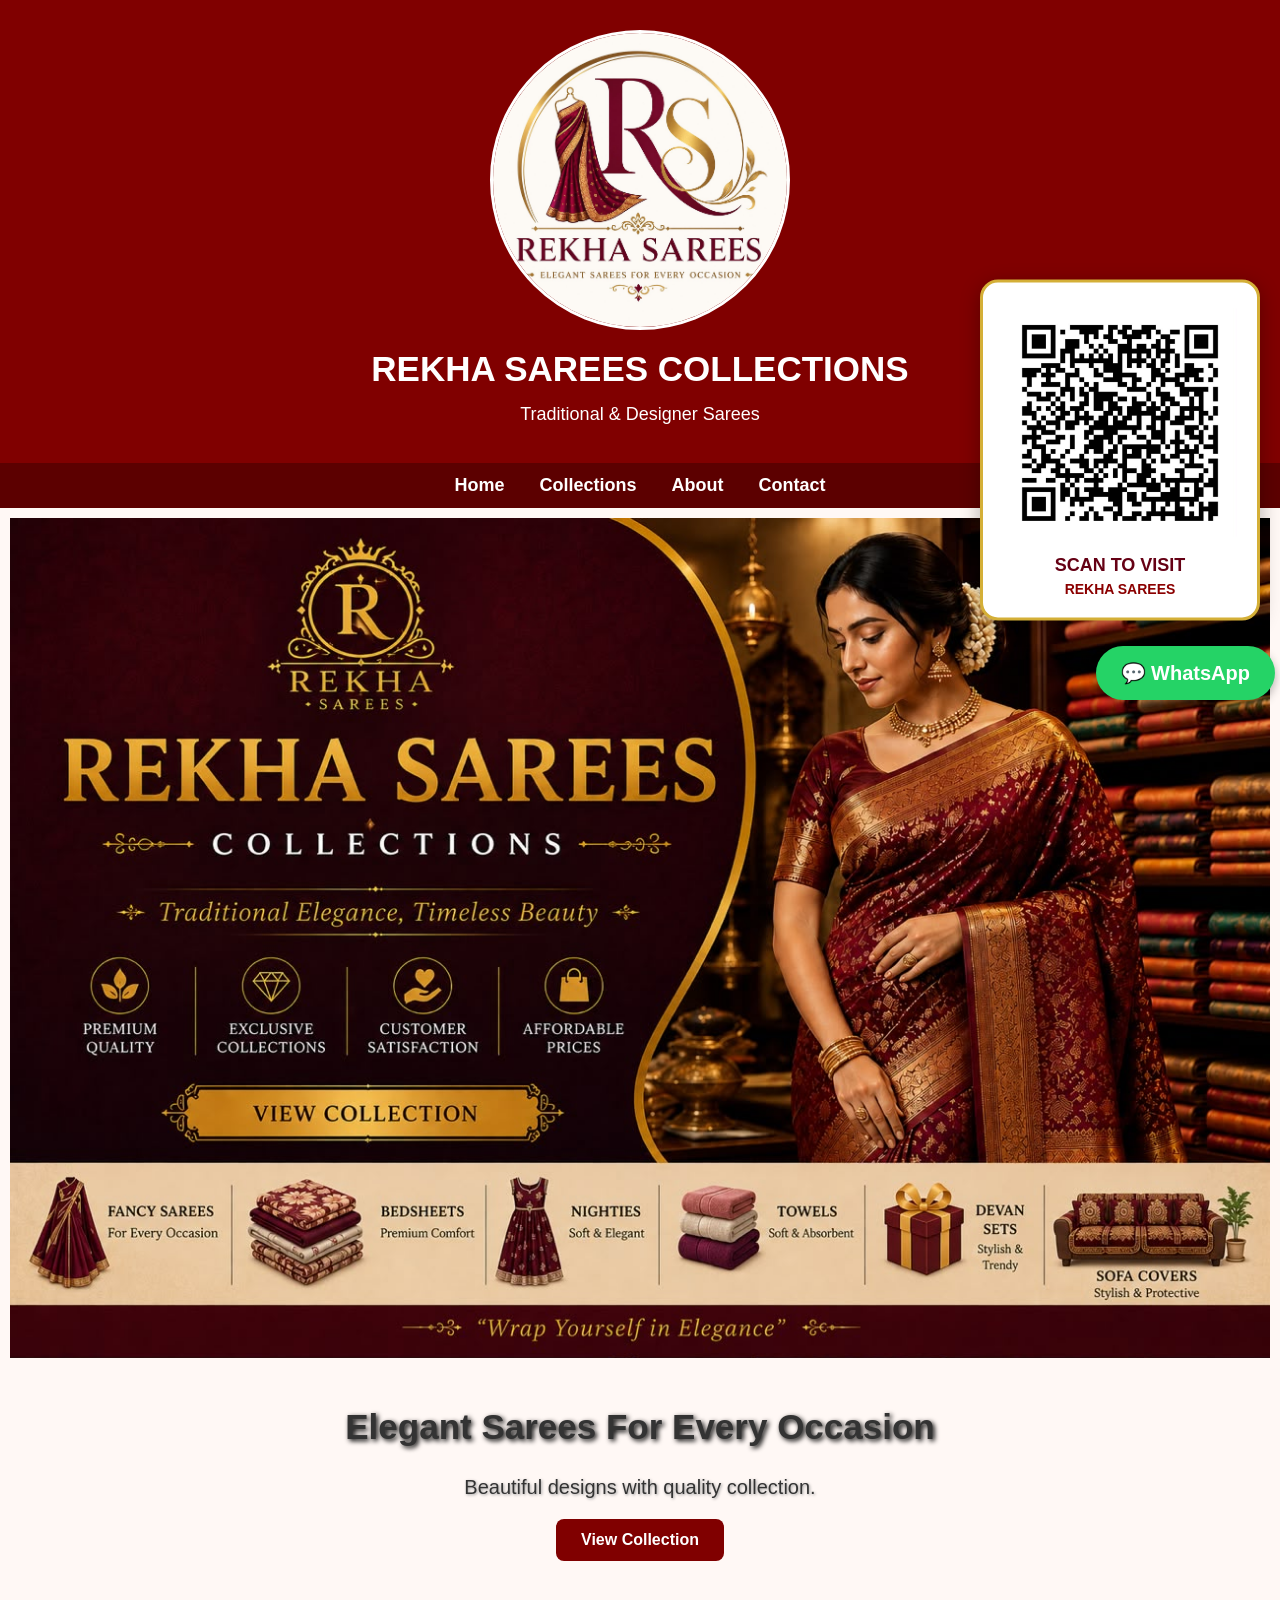
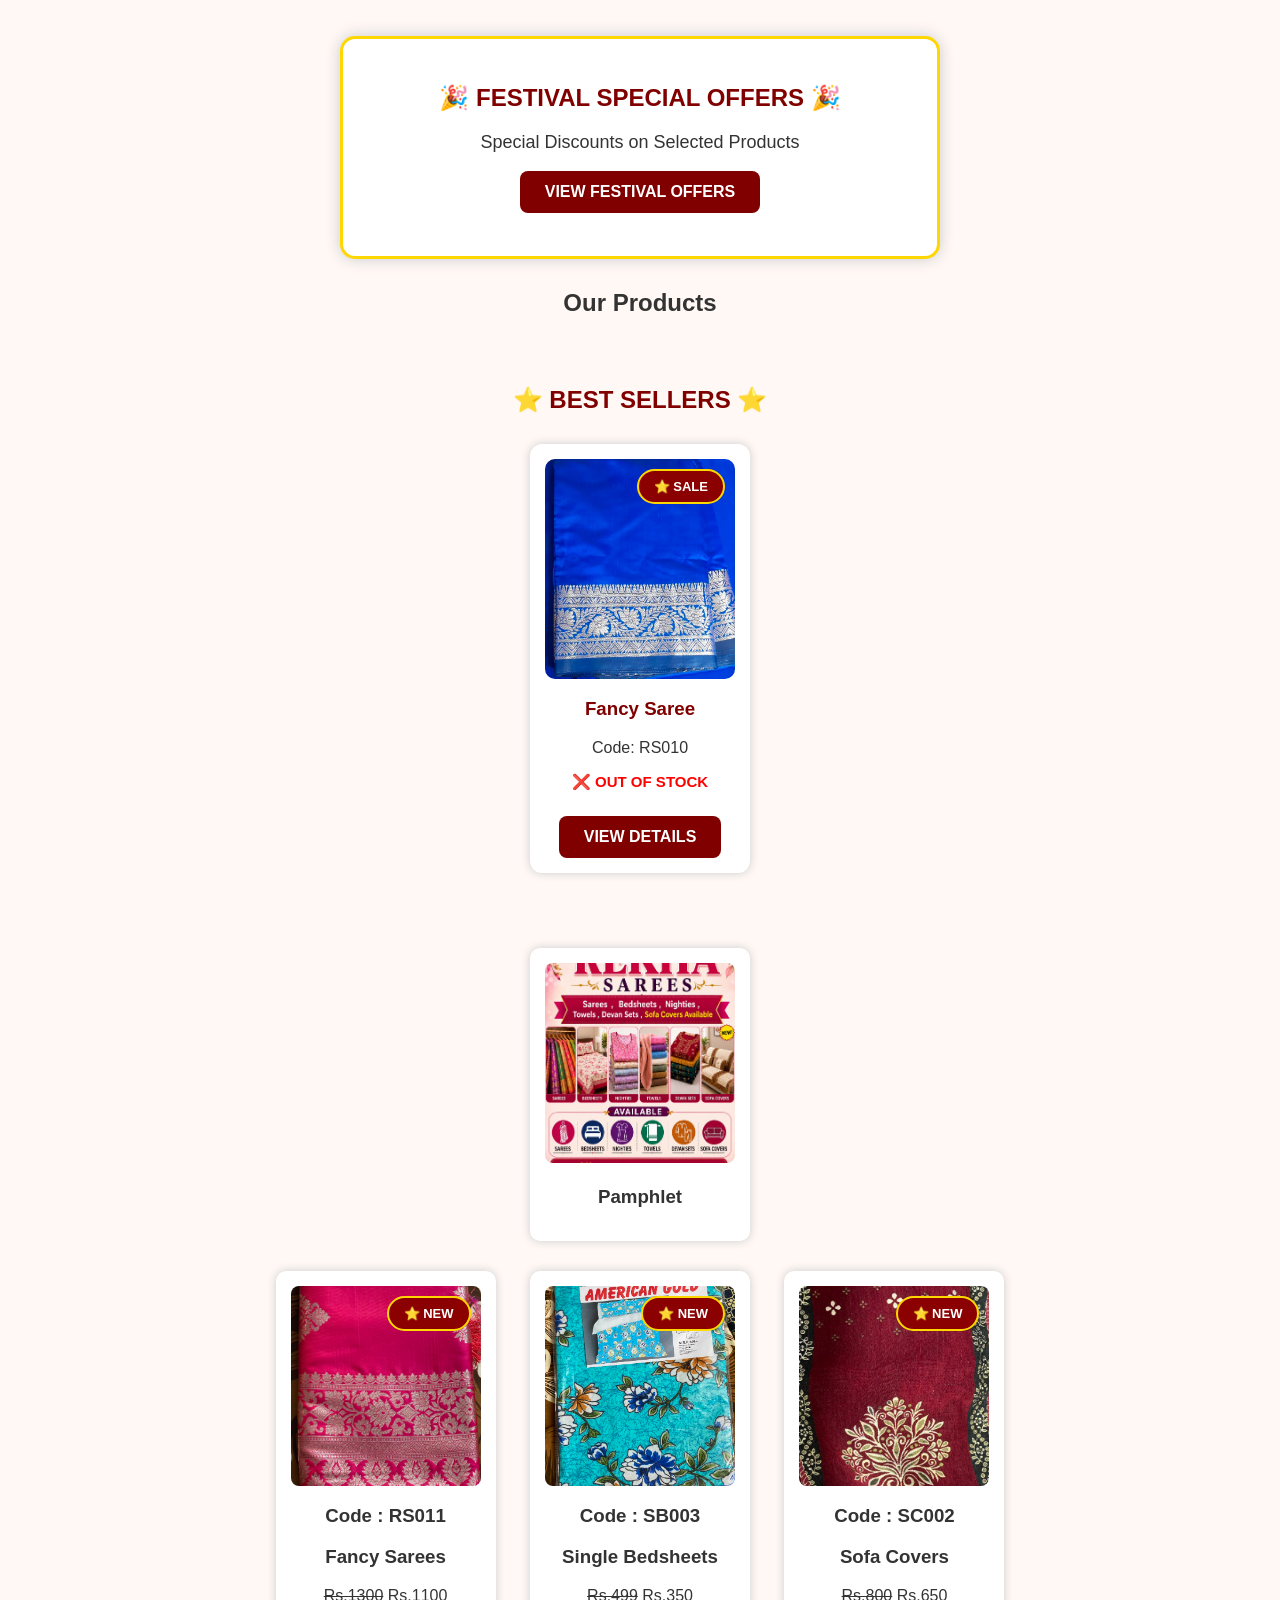
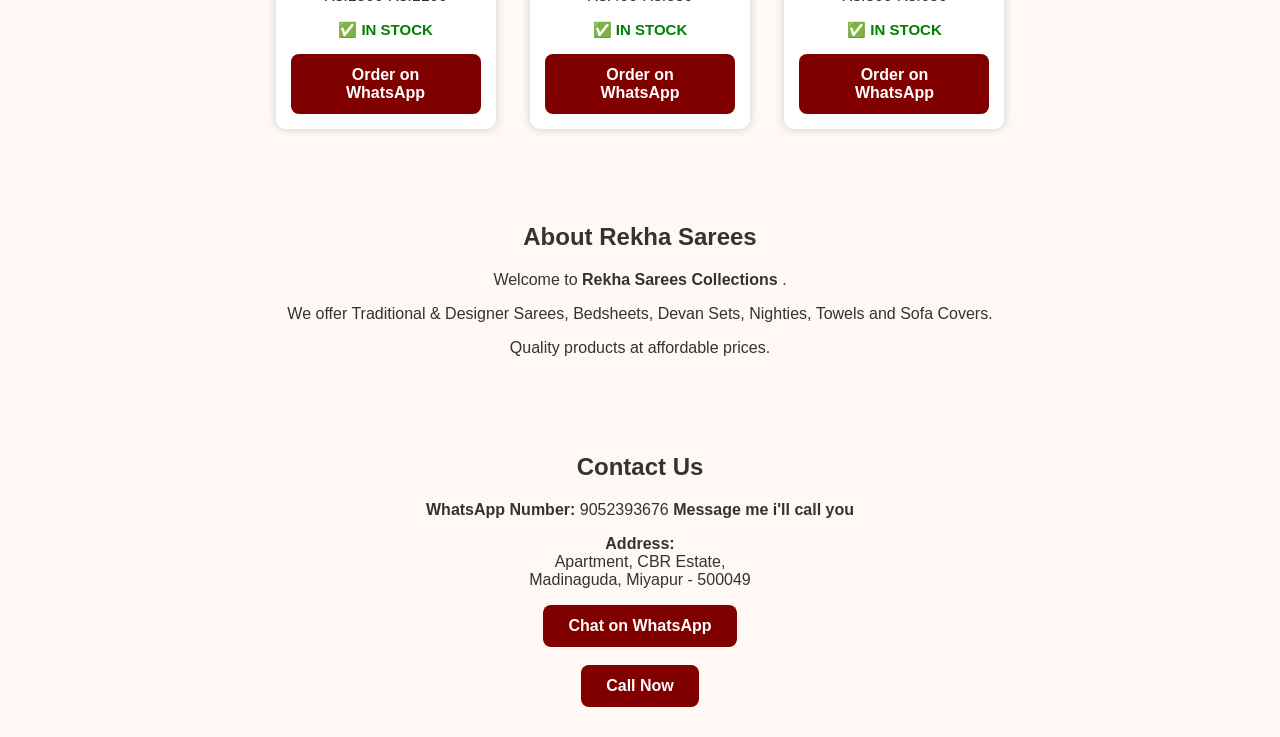
==== index.html @ 4c6da225 "Update index.html" ====
<!DOCTYPE html>
<html lang="en">

<head>

    <meta charset="UTF-8">

    <meta name="viewport"
          content="width=device-width, initial-scale=1.0">

    <title>Rekha Sarees</title>

    <link rel="stylesheet"
          href="style.css">

</head>


<body>


<!-- ========================= -->
<!-- HEADER -->
<!-- ========================= -->

<header>

    <img src="logo.jpeg"
         class="logo"
         alt="Rekha Sarees Logo">

    <h1>
        REKHA SAREES COLLECTIONS
    </h1>

    <p>
        Traditional & Designer Sarees
    </p>

</header>


<!-- ========================= -->
<!-- NAVIGATION -->
<!-- ========================= -->

<nav>

    <a href="index.html">
        Home
    </a>

    <a href="collection.html">
        Collections
    </a>

    <a href="#about">
        About
    </a>

    <a href="#contact">
        Contact
    </a>

</nav>


<!-- ========================= -->
<!-- BANNER -->
<!-- ========================= -->

<div class="banner">

    <img src="banner.jpeg"
         alt="Rekha Sarees Collections">

</div>


<!-- ========================= -->
<!-- BANNER TEXT -->
<!-- ========================= -->

<div class="banner-text">

    <h2>
        Elegant Sarees For Every Occasion
    </h2>

    <p>
        Beautiful designs with quality collection.
    </p>

    <a href="collection.html">

        <button>
            View Collection
        </button>

    </a>

</div>


<!-- ========================= -->
<!-- ABOUT / PRODUCTS SECTION -->
<!-- ========================= -->

<div class="section"
     id="about">


    <!-- ========================= -->
    <!-- FESTIVAL OFFERS -->
    <!-- ========================= -->

    <div class="festival-offer">

        <h2>
            🎉 FESTIVAL SPECIAL OFFERS 🎉
        </h2>

        <p>
            Special Discounts on Selected Products
        </p>

        <button onclick="showFestivalOffer()">

            VIEW FESTIVAL OFFERS

        </button>

        <p id="festivalMessage"></p>

    </div>


    <!-- ========================= -->
    <!-- OUR PRODUCTS -->
    <!-- ========================= -->

    <h2>
        Our Products
    </h2>


    <!-- ========================= -->
    <!-- BEST SELLERS -->
    <!-- ========================= -->

    <div class="best-sellers">

        <h2>
            ⭐ BEST SELLERS ⭐
        </h2>


        <div class="best-card">

            <div class="product-image">

                <span class="new-badge">
                    ⭐ SALE
                </span>

                <img src="20.jpeg"
                     alt="Fancy Saree">
            </div>

            <h3>
                Fancy Saree
            </h3>

            <p>
                Code: RS010
            </p>

            <p class="out-stock">
                ❌ OUT OF STOCK
            </p>

            <button onclick="openProduct(
                'RS011',
                'Fancy Saree',
                '₹1100',
                'saree 1.jpeg'
            )">

                VIEW DETAILS

            </button>

        </div>

    </div>

    <!-- ========================= -->
    <!-- PAMPHLET -->
    <!-- ========================= -->

    <center>

        <div class="card">

            <img src="1.jpeg"
                 alt="Pamphlet">

            <h3>
                Pamphlet
            </h3>

        </div>

    </center>


    <!-- ========================= -->
    <!-- RS011 FANCY SAREE -->
    <!-- ========================= -->

    <div class="card">

        <div class="product-image">

            <span class="new-badge">
                ⭐ NEW
            </span>

            <img src="saree 1.jpeg"
                 alt="Fancy Saree">

        </div>


        <h3>
            Code : RS011
        </h3>

        <h3>
            Fancy Sarees
        </h3>


        <p>
            <strike>Rs.1300</strike>
            Rs.1100
        </p>


        <p class="in-stock">
            ✅ IN STOCK
        </p>


        <a href="https://wa.me/919052393676?text=Hello%20I%20want%20to%20order%20Product%20Code%20RS011"
           target="_blank">

            <button>
                Order on WhatsApp
            </button>

        </a>

    </div>


    <!-- ========================= -->
    <!-- SB003 BEDSHEET -->
    <!-- ========================= -->

    <div class="card">

        <div class="product-image">

            <span class="new-badge">
                ⭐ NEW
            </span>

            <img src="bedsheet.jpeg"
                 alt="Single Bedsheet">

        </div>


        <h3>
            Code : SB003
        </h3>

        <h3>
            Single Bedsheets
        </h3>


        <p>
            <strike>Rs.499</strike>
            Rs.350
        </p>


        <p class="in-stock">
            ✅ IN STOCK
        </p>


        <a href="https://wa.me/919052393676?text=Hello%20I%20want%20to%20order%20Product%20Code%20SB003"
           target="_blank">

            <button>
                Order on WhatsApp
            </button>

        </a>

    </div>


    <!-- ========================= -->
    <!-- SC002 SOFA COVER -->
    <!-- ========================= -->

    <div class="card">

        <div class="product-image">

            <span class="new-badge">
                ⭐ NEW
            </span>

            <img src="sofa set 1.jpeg"
                 alt="Sofa Covers">

        </div>


        <h3>
            Code : SC002
        </h3>

        <h3>
            Sofa Covers
        </h3>


        <p>
            <strike>Rs.800</strike>
            Rs.650
        </p>


        <p class="in-stock">
            ✅ IN STOCK
        </p>


        <a href="https://wa.me/919052393676?text=Hello%20I%20want%20to%20order%20Product%20Code%20SC002"
           target="_blank">

            <button>
                Order on WhatsApp
            </button>

        </a>

    </div>


</div>


<!-- ========================= -->
<!-- ABOUT REKHA SAREES -->
<!-- ========================= -->

<div class="section"
     id="about">


    <h2>
        About Rekha Sarees
    </h2>


    <p>
        Welcome to
        <b>
            Rekha Sarees Collections
        </b>.
    </p>


    <p>
        We offer Traditional & Designer Sarees,
        Bedsheets, Devan Sets, Nighties,
        Towels and Sofa Covers.
    </p>


    <p>
        Quality products at affordable prices.
    </p>


</div>

<!-- CONTACT -->
<div class="section" id="contact">

    <h2>Contact Us</h2>

    <p>
        <b>WhatsApp Number:</b> 9052393676 <b>Message me i'll call you </b>
    </p>

    <p>
        <b>Address:</b><br>
        Apartment, CBR Estate,<br>
        Madinaguda, Miyapur - 500049
    </p>

    <a href="https://wa.me/919052393676" target="_blank">
        <button>Chat on WhatsApp</button>
    </a>

    <br><br>

    <a href="tel:9052393676">
        <button>Call Now</button>
    </a>

</div>


<!-- ========================= -->
<!-- PRODUCT DETAILS POPUP -->
<!-- ========================= -->

<div id="productPopup"
     class="product-popup">


    <div class="popup-content">


        <span onclick="closeProduct()"
              class="popup-close">

            &times;

        </span>


        <img id="popupImage"
             alt="Product Image">


        <h2 id="popupCode"></h2>


        <h3 id="popupName"></h3>


        <p id="popupPrice"></p>


        <button onclick="closeProduct()">

            CLOSE

        </button>


    </div>


</div>

<!-- QR CODE -->
<div class="qr-box">

    <img src="qr.jpeg" alt="Scan QR Code">

    <p>SCAN TO VISIT</p>

    <small>REKHA SAREES</small>

</div>
<!-- FLOATING WHATSAPP BUTTON -->

<a href="https://wa.me/919052393676"
   target="_blank"
   style="
   position: fixed;
   right: 5px;
   left: auto;
   bottom: 200px;
   background-color: #25D366;
   color: white;
   padding: 15px 25px;
   border-radius: 30px;
   text-decoration: none;
   font-family: Arial, sans-serif;
   font-size: 20px;
   font-weight: bold;
   box-shadow: 0 4px 10px rgba(0,0,0,0.3);
   z-index: 99999999;">
   💬 WhatsApp
</a>

</body>
</html>
---- style.css ----
/* ================================================= */
/* GENERAL */
/* ================================================= */

* {
    box-sizing: border-box;
}

html,
body {
    margin: 0;
    padding: 0;
    width: 100%;
    overflow-x: hidden;
}

body {
    font-family: Arial, sans-serif;
    background: #fff8f5;
    color: #333;
    text-align: center;
}


/* ================================================= */
/* HEADER */
/* ================================================= */

header {
    width: 100%;
    margin: 0;
    padding: 20px;
    background: #800000;
    color: white;
}

header h1 {
    font-size: 35px;
    margin: 15px 0;
}

header p {
    margin-top: 10px;
    font-size: 18px;
}


/* ================================================= */
/* LOGO */
/* ================================================= */

.logo {
    width: 300px;
    height: 300px;
    max-width: 80%;
    border-radius: 50%;
    object-fit: cover;
    border: 3px solid white;
    margin-top: 10px;
}


/* ================================================= */
/* NAVIGATION */
/* ================================================= */

nav {
    width: 100%;
    background: #5c0000;
    padding: 12px;
}

nav a {
    color: white;
    text-decoration: none;
    margin: 0 15px;
    font-size: 18px;
    font-weight: bold;
}

nav a:hover {
    color: #ffd700;
}


/* ================================================= */
/* BANNER */
/* ================================================= */

.banner {
    width: 100%;
    margin: 0;
    padding: 20px;
    overflow: hidden;
}

.banner img {
    width: 100%;
    height: auto;
    max-height: 500px;
    object-fit: contain;
    object-position: center;
    display: block;
    margin: 0 auto;
}


/* ================================================= */
/* BANNER TEXT */
/* ================================================= */

.banner-text {
    padding: 10px 20px 25px;
}

.banner-text h2 {
    font-size: 35px;
    text-shadow: 2px 2px 5px black;
}

.banner-text p {
    font-size: 20px;
    text-shadow: 1px 1px 3px #999;
}


/* ================================================= */
/* SECTION */
/* ================================================= */

.section {
    width: 100%;
    padding: 30px 20px;
}


/* ================================================= */
/* NORMAL BUTTON */
/* ================================================= */

button {
    background: #800000;
    color: white;
    padding: 12px 25px;
    border: none;
    border-radius: 8px;
    cursor: pointer;
    font-size: 16px;
    font-weight: bold;
}

button:hover {
    background: #a00000;
    transform: scale(1.03);
}


/* ================================================= */
/* GALLERY */
/* ================================================= */

.gallery {
    display: flex;
    flex-wrap: wrap;
    justify-content: center;
    gap: 20px;
    width: 100%;
    padding: 20px;
}

.card {
    display: inline-block;
    background: white;
    width: 220px;
    margin: 15px;
    padding: 15px;
    box-shadow: 0 0 10px #ccc;
    border-radius: 10px;
    vertical-align: top;
}

.card img {
    width: 100%;
    height: 200px;
    object-fit: cover;
    border-radius: 8px;
}

.gallery img {
    width: 220px;
    height: 300px;
    object-fit: cover;
    border-radius: 10px;
    cursor: pointer;
    transition: 0.3s;
}

.gallery img:hover {
    transform: scale(1.05);
    box-shadow: 0 0 15px gray;
}


/* ================================================= */
/* PRODUCT IMAGE */
/* ================================================= */

.product-image {
    position: relative;
    width: 100%;
}

.product-image img {
    width: 100%;
    display: block;
    border-radius: 8px;
}


/* ================================================= */
/* SALE BADGE */
/* ================================================= */

.sale-badge {
    position: absolute;
    top: 10px;
    right: 10px;
    background: #8B0000;
    color: white;
    padding: 8px 15px;
    border-radius: 20px;
    border: 2px solid gold;
    font-size: 13px;
    font-weight: bold;
    z-index: 10;
    box-shadow: 0 2px 5px rgba(0,0,0,0.3);
}


/* ================================================= */
/* NEW BADGE */
/* ================================================= */

.new-badge {
    position: absolute;
    top: 10px;
    right: 10px;
    background: #8B0000;
    color: white;
    padding: 8px 15px;
    border-radius: 20px;
    border: 2px solid gold;
    font-size: 13px;
    font-weight: bold;
    z-index: 10;
}


/* ================================================= */
/* STOCK STATUS */
/* ================================================= */

.stock,
.in-stock {
    color: green;
    font-weight: bold;
    font-size: 15px;
 
}

.out-stock {
    color: red;
    font-weight: bold;
    font-size: 15px;
}


/* ================================================= */
/* BEST SELLERS */
/* ================================================= */

.best-sellers {
    text-align: center;
    margin: 30px auto;
    padding: 20px;
    width: 100%;
}

.best-sellers h2 {
    color: #800000;
    margin-bottom: 20px;
}

.best-card {
    display: inline-block;
    width: 220px;
    background: white;
    padding: 15px;
    margin: 10px;
    border-radius: 12px;
    box-shadow: 0 0 10px #ccc;
    vertical-align: top;
}

.best-card img {
    width: 190px;
    height: 220px;
    object-fit: cover;
    border-radius: 10px;
    display: block;
    margin: auto;
}

.best-card h3 {
    color: #800000;
}

.best-card button {
    margin-top: 10px;
}


/* ================================================= */
/* FESTIVAL OFFERS */
/* ================================================= */

.festival-offer {
    background: white;
    max-width: 600px;
    margin: 20px auto 30px;
    padding: 25px;
    border-radius: 15px;
    border: 3px solid gold;
    box-shadow: 0 0 15px #ccc;
}

.festival-offer h2 {
    color: #800000;
}

.festival-offer p {
    font-size: 18px;
}

#festivalMessage {
    color: #800000;
    font-weight: bold;
    line-height: 1.7;
}


/* ================================================= */
/* SEARCH BOX */
/* ================================================= */

#searchBox {
    width: 300px;
    max-width: 90%;
    padding: 12px;
    margin: 20px auto;
    display: block;
    font-size: 18px;
    border: 2px solid #8B0000;
    border-radius: 8px;
    outline: none;
}

#searchBox:focus {
    border-color: #d4af37;
}


/* ================================================= */
/* CATEGORY BUTTONS */
/* ================================================= */

.category-buttons {
    display: flex;
    justify-content: center;
    align-items: center;
    flex-wrap: wrap;
    gap: 10px;
    width: 100%;
    margin: 20px auto 30px;
    padding: 10px;
}

.category-buttons button {
    background: #8B0000;
    color: white;
    border: 2px solid gold;
    padding: 10px 18px;
    border-radius: 25px;
    font-weight: bold;
    cursor: pointer;
}

.category-buttons button:hover {
    background: gold;
    color: #8B0000;
}


/* ================================================= */
/* PRODUCT DETAILS POPUP */
/* ================================================= */

.product-popup {
    display: none !important;
    position: fixed;
    z-index: 99999;
    left: 0;
    top: 0;
    width: 100%;
    height: 100%;
    background: rgba(0, 0, 0, 0.8);
    overflow-y: auto;
}

.popup-content {
    position: relative;
    background: white;
    width: 350px;
    max-width: 90%;
    margin: 5% auto;
    padding: 20px;
    border-radius: 15px;
    text-align: center;
    box-shadow: 0 5px 25px rgba(0,0,0,0.4);
}

.popup-content img {
    width: 100%;
    max-width: 280px;
    height: 300px;
    object-fit: contain;
    display: block;
    margin: 20px auto;
    border-radius: 10px;
}

.popup-content h2 {
    color: #800000;
}

.popup-content h3 {
    color: #333;
}

.popup-content p {
    font-size: 20px;
    font-weight: bold;
}

.popup-close {
    position: absolute;
    top: 5px;
    right: 15px;
    font-size: 35px;
    cursor: pointer;
    color: #800000;
    font-weight: bold;
}

.popup-close:hover {
    color: red;
}


/* ================================================= */
/* LIGHTBOX */
/* ================================================= */

.lightbox {
    display: none;
    position: fixed;
    left: 0;
    top: 0;
    width: 100%;
    height: 100%;
    background: rgba(0, 0, 0, 0.9);
    z-index: 999999;
}

.lightbox-content {
    display: block;
    margin: auto;
    margin-top: 50px;
    max-width: 90%;
    max-height: 80%;
}

.close {
    position: absolute;
    top: 20px;
    right: 35px;
    color: white;
    font-size: 40px;
    cursor: pointer;
}


/* ================================================= */
/* QR CODE BOX */
/* ================================================= */

.qr-box {
    position: fixed;
    right: 20px;
    top: 50%;
    transform: translateY(-50%);
    width: 280px;
    background: white;
    padding: 20px;
    text-align: center;
    border: 3px solid #D4AF37;
    border-radius: 18px;
    box-shadow: 0 5px 20px rgba(0,0,0,0.3);
    z-index: 9999;
}

.qr-box img {
    width: 240px;
    height: 240px;
    max-width: 100%;
    object-fit: contain;
    display: block;
    margin: auto;
}

.qr-box p {
    margin: 12px 0 4px;
    font-size: 18px;
    font-weight: bold;
    color: #650014;
}

.qr-box small {
    font-size: 14px;
    color: #8B0000;
    font-weight: bold;
}


/* ================================================= */
/* FLOATING WHATSAPP */
/* ================================================= */

.whatsapp-float {
    position: fixed;
    left: 10px;
    bottom: 10px;
    background: #25D366;
    color: white;
    padding: 12px 18px;
    border-radius: 30px;
    text-decoration: none;
    font-weight: bold;
    font-size: 15px;
    box-shadow: 0 4px 10px rgba(0,0,0,0.3);
    z-index: 9999;
}

.whatsapp-float:hover {
    transform: scale(1.05);
}


/* ================================================= */
/* FOOTER */
/* ================================================= */

footer {
    width: 100%;
    background: #800000;
    color: white;
    padding: 20px;
    margin-top: 30px;
}


/* ================================================= */
/* MOBILE RESPONSIVE */
/* ================================================= */

@media screen and (max-width: 600px) {

    /* HEADER */

    header {
        padding: 15px 10px;
    }

    .logo {
        width: 220px;
        height: 220px;
        max-width: 80%;
    }

    header h1 {
        font-size: 25px;
    }

    header p {
        font-size: 16px;
    }


    /* NAVIGATION */

    nav {
        padding: 12px 5px;
    }

    nav a {
        margin: 0 6px;
        font-size: 14px;
    }


    /* BANNER */

    .banner {
        width: 100%;
        padding: 10px;
    }

    .banner img {
        width: 100%;
        height: auto;
        object-fit: contain;
    }


    /* BANNER TEXT */

    .banner-text h2 {
        font-size: 27px;
    }

    .banner-text p {
        font-size: 16px;
    }


    /* SECTION */

    .section {
        padding: 20px 10px;
    }


    /* GALLERY */

    .gallery {
        padding: 10px;
        gap: 10px;
    }

    .card {
        width: 45%;
        margin: 5px;
        padding: 10px;
    }

    .gallery img {
        width: 100%;
        height: auto;
        min-height: 150px;
        object-fit: cover;
    }


    /* BEST SELLERS */

    .best-sellers {
        padding: 10px;
    }

    .best-card {
        width: 180px;
        padding: 10px;
    }

    .best-card img {
        width: 150px;
        height: 180px;
    }


    /* FESTIVAL OFFER */

    .festival-offer {
        width: 95%;
        padding: 18px 10px;
    }

    .festival-offer h2 {
        font-size: 22px;
    }


    /* CATEGORY BUTTONS */

    .category-buttons {
        gap: 8px;
        padding: 5px;
    }

    .category-buttons button {
        padding: 8px 12px;
        font-size: 11px;
    }


    /* SEARCH */

    #searchBox {
        width: 90%;
        font-size: 16px;
    }


    /* QR CODE */

    .qr-box {
        width: 180px;
        right: 10px;
        padding: 10px;
    }

    .qr-box img {
        width: 150px;
        height: 150px;
    }

    .qr-box p {
        font-size: 13px;
    }

    .qr-box small {
        font-size: 10px;
    }


    /* POPUP */

    .popup-content {
        width: 90%;
        margin: 15% auto;
        padding: 15px;
    }

    .popup-content img {
        width: 100%;
        max-width: 250px;
        height: 250px;
    }

    .popup-close {
        font-size: 30px;
    }


    /* WHATSAPP */

    .whatsapp-float {
        left: 10px;
        bottom: 10px;
        padding: 10px 14px;
        font-size: 13px;
    }

}

/* ============================= */
/* FIX WHATSAPP FLOAT */
/* ============================= */

.whatsapp-float {
    position: fixed !important;
    left: 10px !important;
    bottom: 10px !important;
    right: auto !important;
    background: #25D366 !important;
    color: white !important;
    padding: 12px 18px !important;
    border-radius: 30px !important;
    text-decoration: none !important;
    font-weight: bold !important;
    font-size: 15px !important;
    box-shadow: 0 4px 10px rgba(0,0,0,0.3) !important;
    z-index: 99999 !important;
}


/* ============================= */
/* FIX BANNER */
/* ============================= */

.banner {
    width: 100% !important;
    padding: 10px !important;
    margin: 0 !important;
}

.banner img {
    width: 100% !important;
    height: auto !important;
    max-height: 500px !important;
    object-fit: contain !important;
    display: block !important;
}


/* ============================= */
/* FINAL FIX - WHATSAPP BUTTON */
/* ============================= */

a.whatsapp-float {
    display: block !important;
    position: fixed !important;
    left: 10px !important;
    right: auto !important;
    bottom: 10px !important;

    background: #25D366 !important;
    color: white !important;

    padding: 12px 18px !important;
    border-radius: 30px !important;

    text-decoration: none !important;
    font-size: 15px !important;
    font-weight: bold !important;

    box-shadow: 0 4px 10px rgba(0,0,0,0.3) !important;

    z-index: 999999 !important;
}


/* ============================= */
/* FINAL FIX - BANNER */
/* ============================= */

.banner {
    display: block !important;
    width: 100% !important;
    max-width: 100% !important;

    margin: 0 !important;
    padding: 10px !important;

    overflow: hidden !important;
}

.banner img {
    display: block !important;

    width: 100% !important;
    max-width: 100% !important;

    height: auto !important;
    max-height: none !important;

    object-fit: contain !important;
    margin: 0 auto !important;
}


/* ============================= */
/* MOBILE FIX */
/* ============================= */

@media screen and (max-width: 600px) {

    a.whatsapp-float {
        display: block !important;
        position: fixed !important;

        left: 10px !important;
        right: auto !important;
        bottom: 10px !important;

        z-index: 999999 !important;
    }

    .banner {
        width: 100% !important;
        padding: 5px !important;
    }

    .banner img {
        width: 100% !important;
        height: auto !important;
        max-height: none !important;
    }

}

/* FLOATING WHATSAPP BUTTON */

.whatsapp-float {
    display: block !important;
    position: fixed !important;
    left: 10px !important;
    bottom: 10px !important;
    right: auto !important;

    background-color: #25D366 !important;
    color: white !important;

    padding: 12px 20px !important;
    border-radius: 30px !important;

    text-decoration: none !important;
    font-size: 16px !important;
    font-weight: bold !important;

    z-index: 999999 !important;
    visibility: visible !important;
    opacity: 1 !important;
}

/* ============================= */
/* WHATSAPP FLOAT FINAL FIX */
/* ============================= */

a.whatsapp-float {
    display: block !important;
    visibility: visible !important;
    opacity: 1 !important;

    position: fixed !important;

    left: 10px !important;
    right: auto !important;
    bottom: 10px !important;

    width: auto !important;
    height: auto !important;

    background-color: #25D366 !important;
    color: white !important;

    padding: 12px 20px !important;

    border-radius: 30px !important;

    text-decoration: none !important;

    font-family: Arial, sans-serif !important;
    font-size: 16px !important;
    font-weight: bold !important;

    box-shadow: 0 4px 10px rgba(0,0,0,0.3) !important;

    z-index: 999999 !important;
}

/* FINAL WHATSAPP BUTTON */

a.whatsapp-float {
    display: block !important;
    visibility: visible !important;
    opacity: 1 !important;
    position: fixed !important;
    left: 10px !important;
    bottom: 10px !important;
    right: auto !important;

    background-color: #25D366 !important;
    color: white !important;

    padding: 12px 20px !important;
    border-radius: 30px !important;

    text-decoration: none !important;
    font-family: Arial, sans-serif !important;
    font-size: 16px !important;
    font-weight: bold !important;

    box-shadow: 0 4px 10px rgba(0,0,0,0.3) !important;
    z-index: 999999 !important;
}

/* FINAL WHATSAPP BUTTON - RIGHT SIDE */

a.whatsapp-float {
    display: block !important;
    visibility: visible !important;
    opacity: 1 !important;

    position: fixed !important;

    right: 10px !important;
    left: auto !important;
    bottom: 10px !important;

    background-color: #25D366 !important;
    color: white !important;

    padding: 15px 25px !important;
    border-radius: 30px !important;

    text-decoration: none !important;
    font-family: Arial, sans-serif !important;
    font-size: 18px !important;
    font-weight: bold !important;

    box-shadow: 0 4px 10px rgba(0,0,0,0.3) !important;

    z-index: 9999999 !important;
}

/* MOBILE QR CODE SIZE */

@media screen and (max-width: 600px) {

    .qr-box {
        width: 100px !important;
        right: 5px !important;
        padding: 5px !important;
    }

    .qr-box img {
        width: 80px !important;
        height: 80px !important;
    }

    .qr-box p {
        font-size: 9px !important;
        margin: 5px 0 2px !important;
    }

    .qr-box small {
        font-size: 7px !important;
    }

}
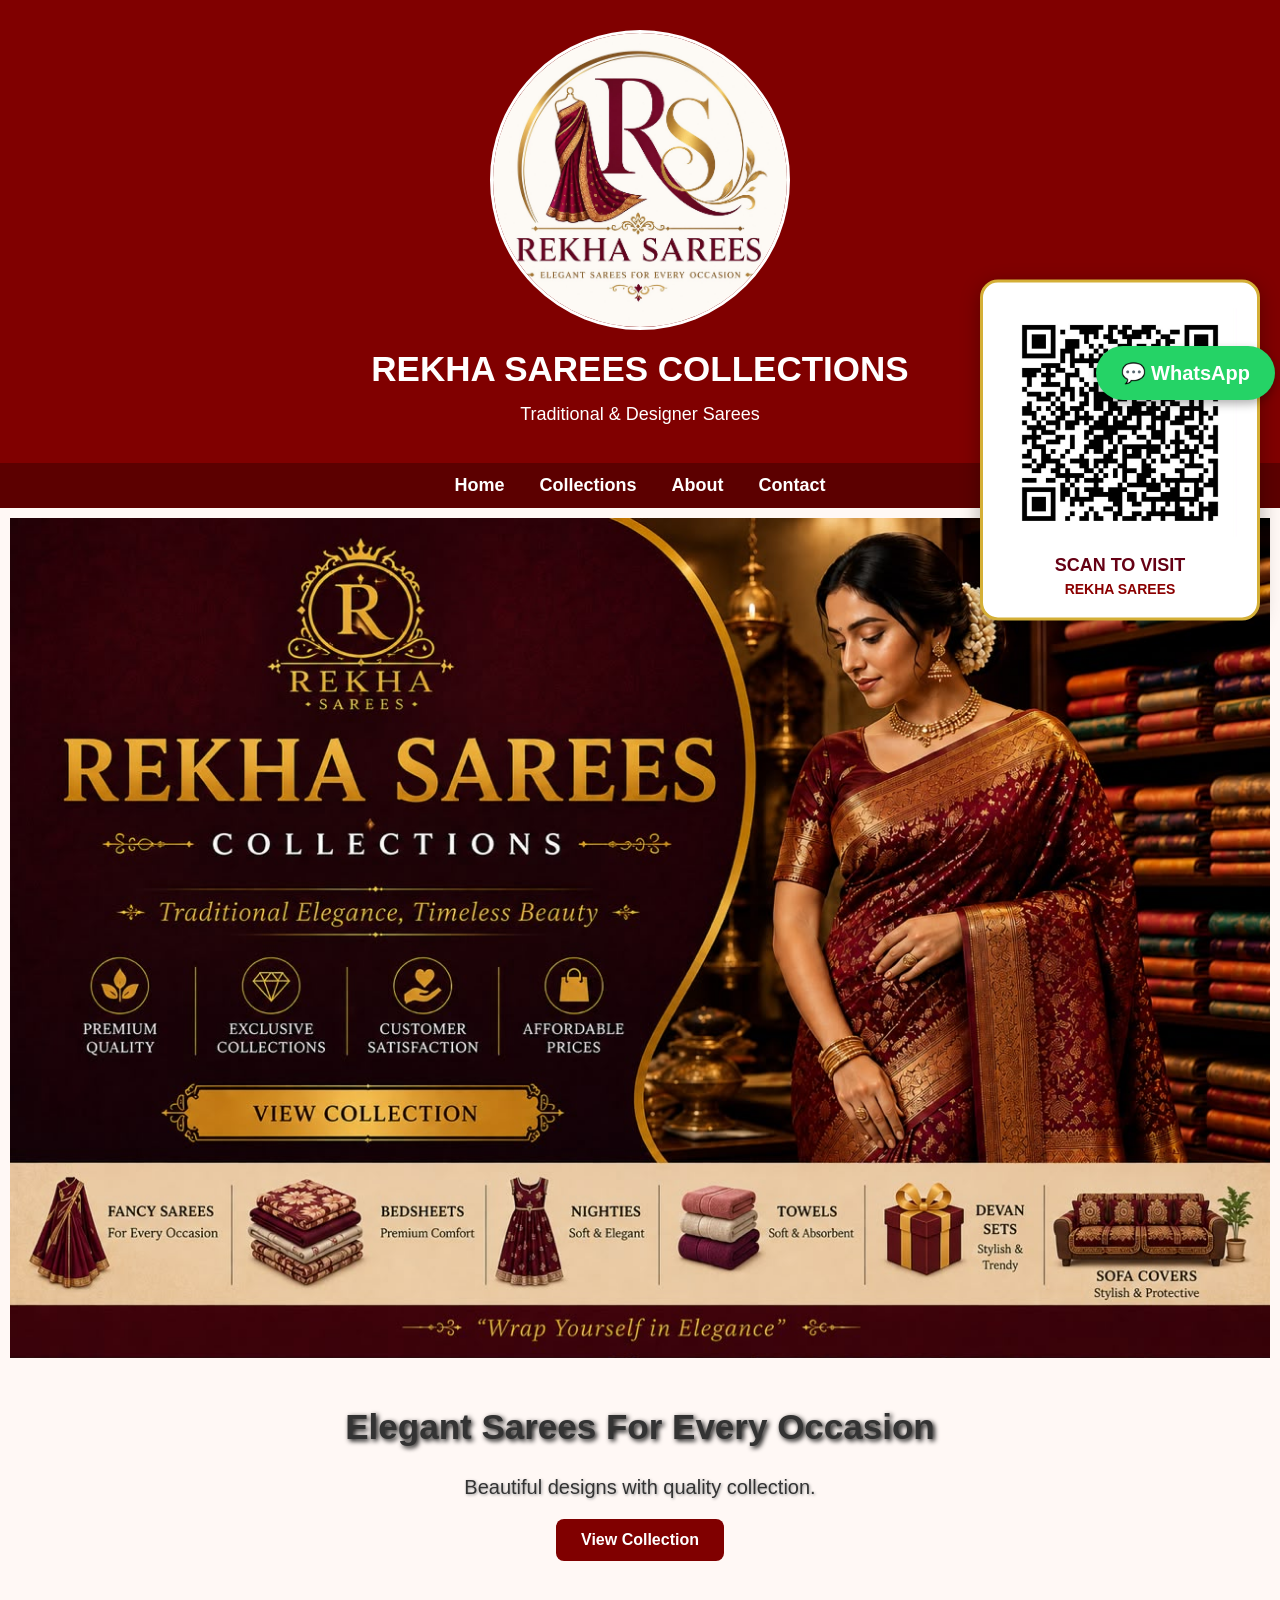
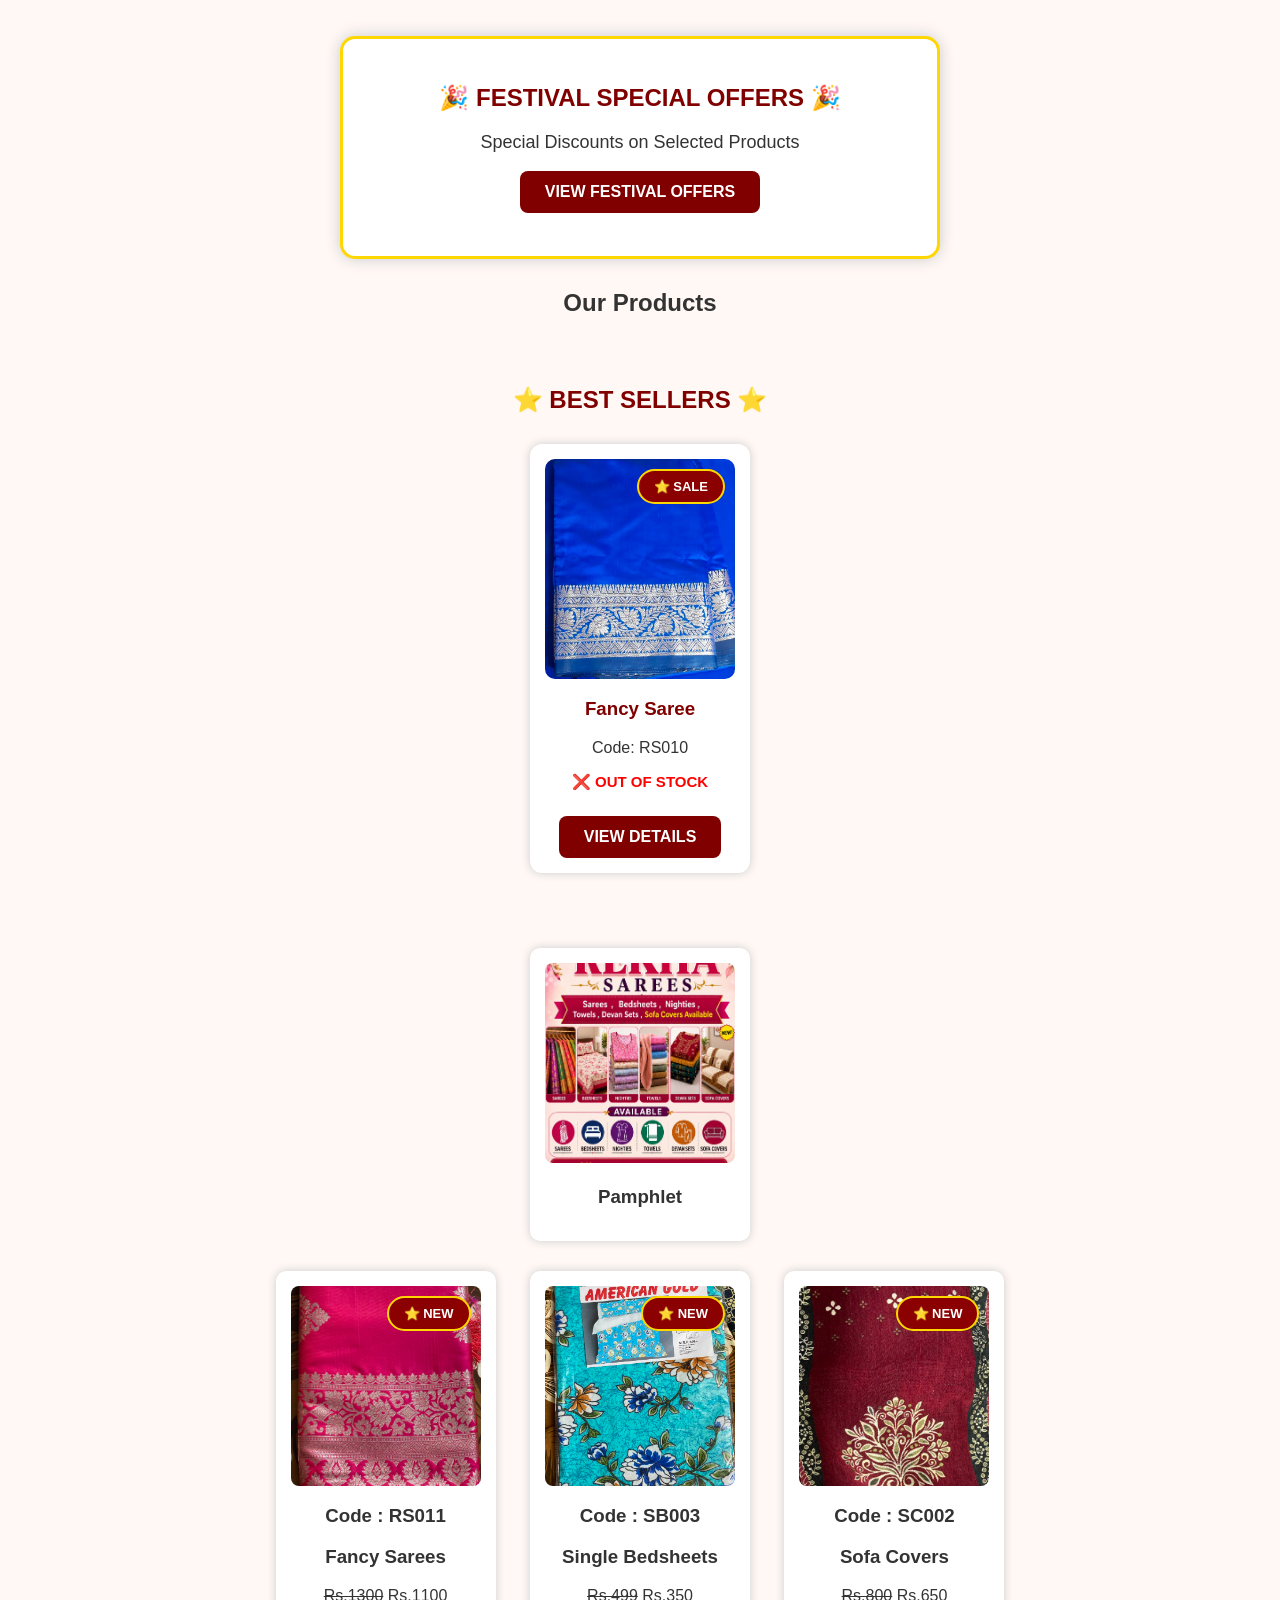
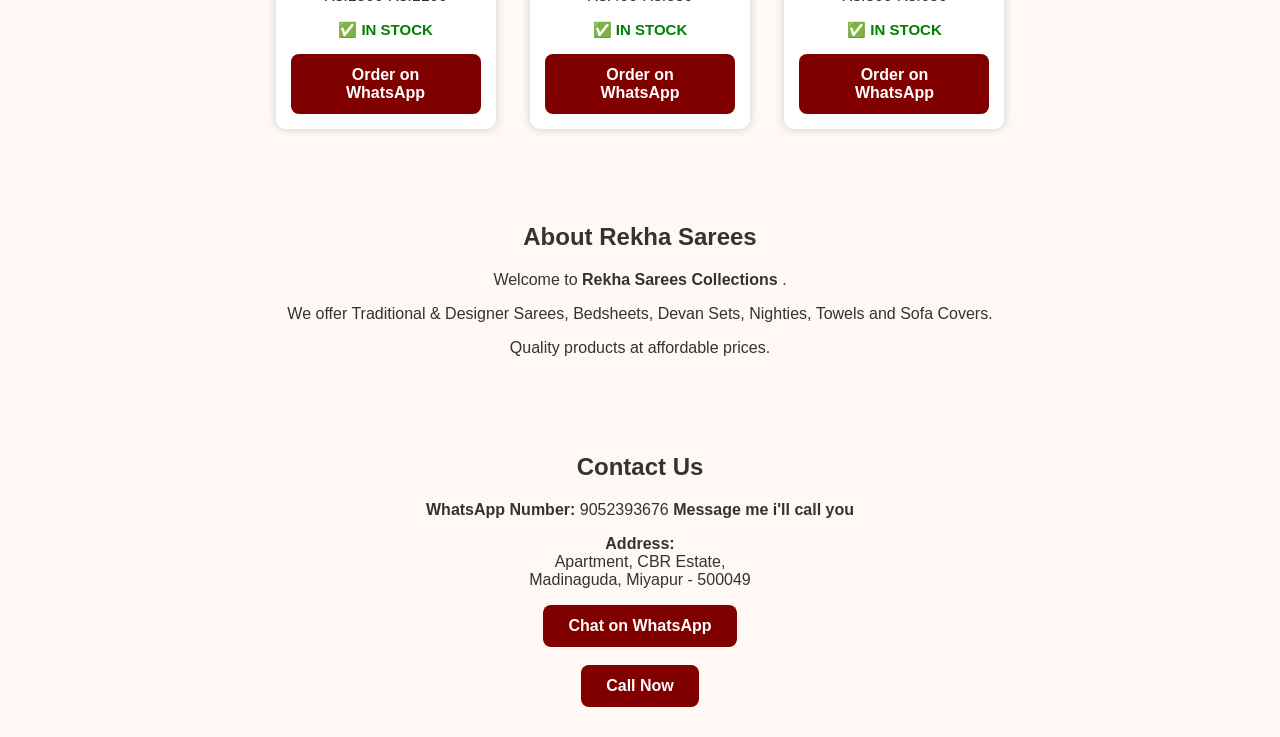
==== commit f7661d87: "Update index.html" ====
--- a/index.html
+++ b/index.html
@@ -492,7 +492,7 @@
    position: fixed;
    right: 5px;
    left: auto;
-   bottom: 200px;
+   bottom: 500px;
    background-color: #25D366;
    color: white;
    padding: 15px 25px;
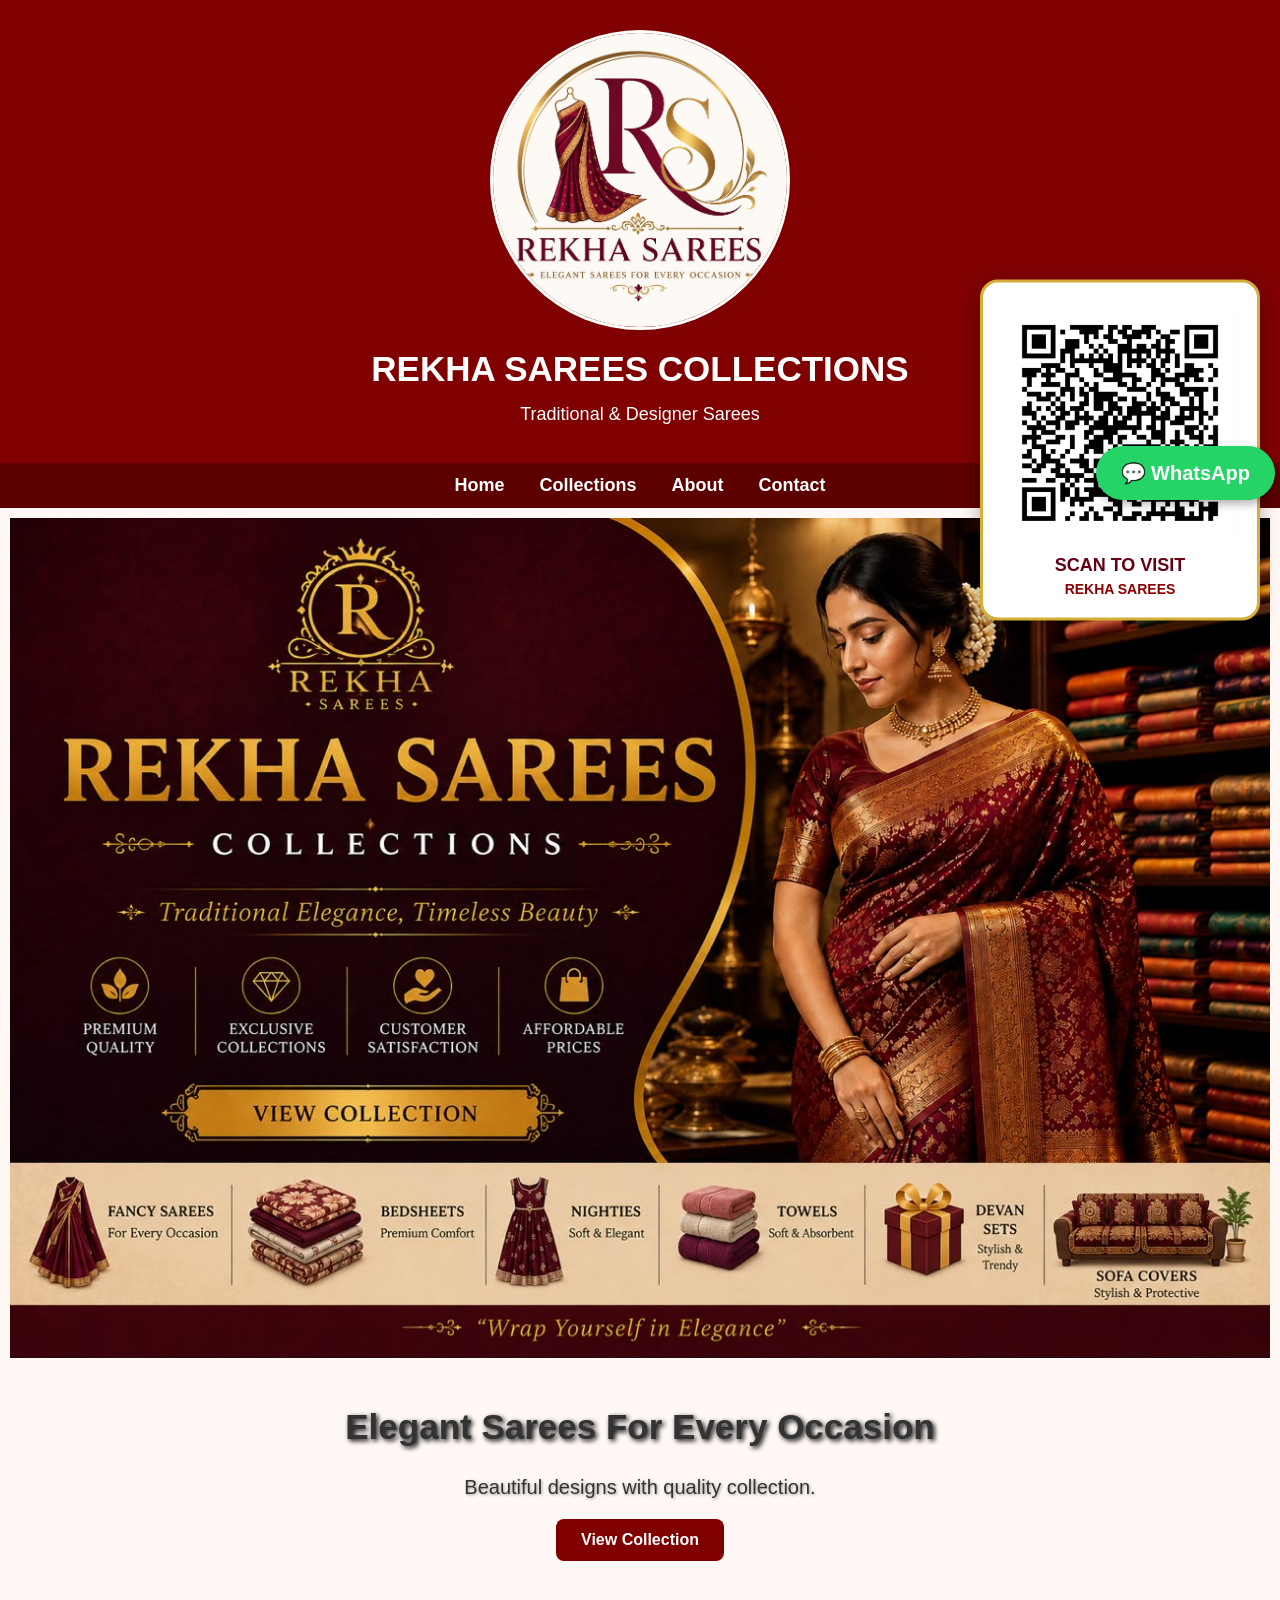
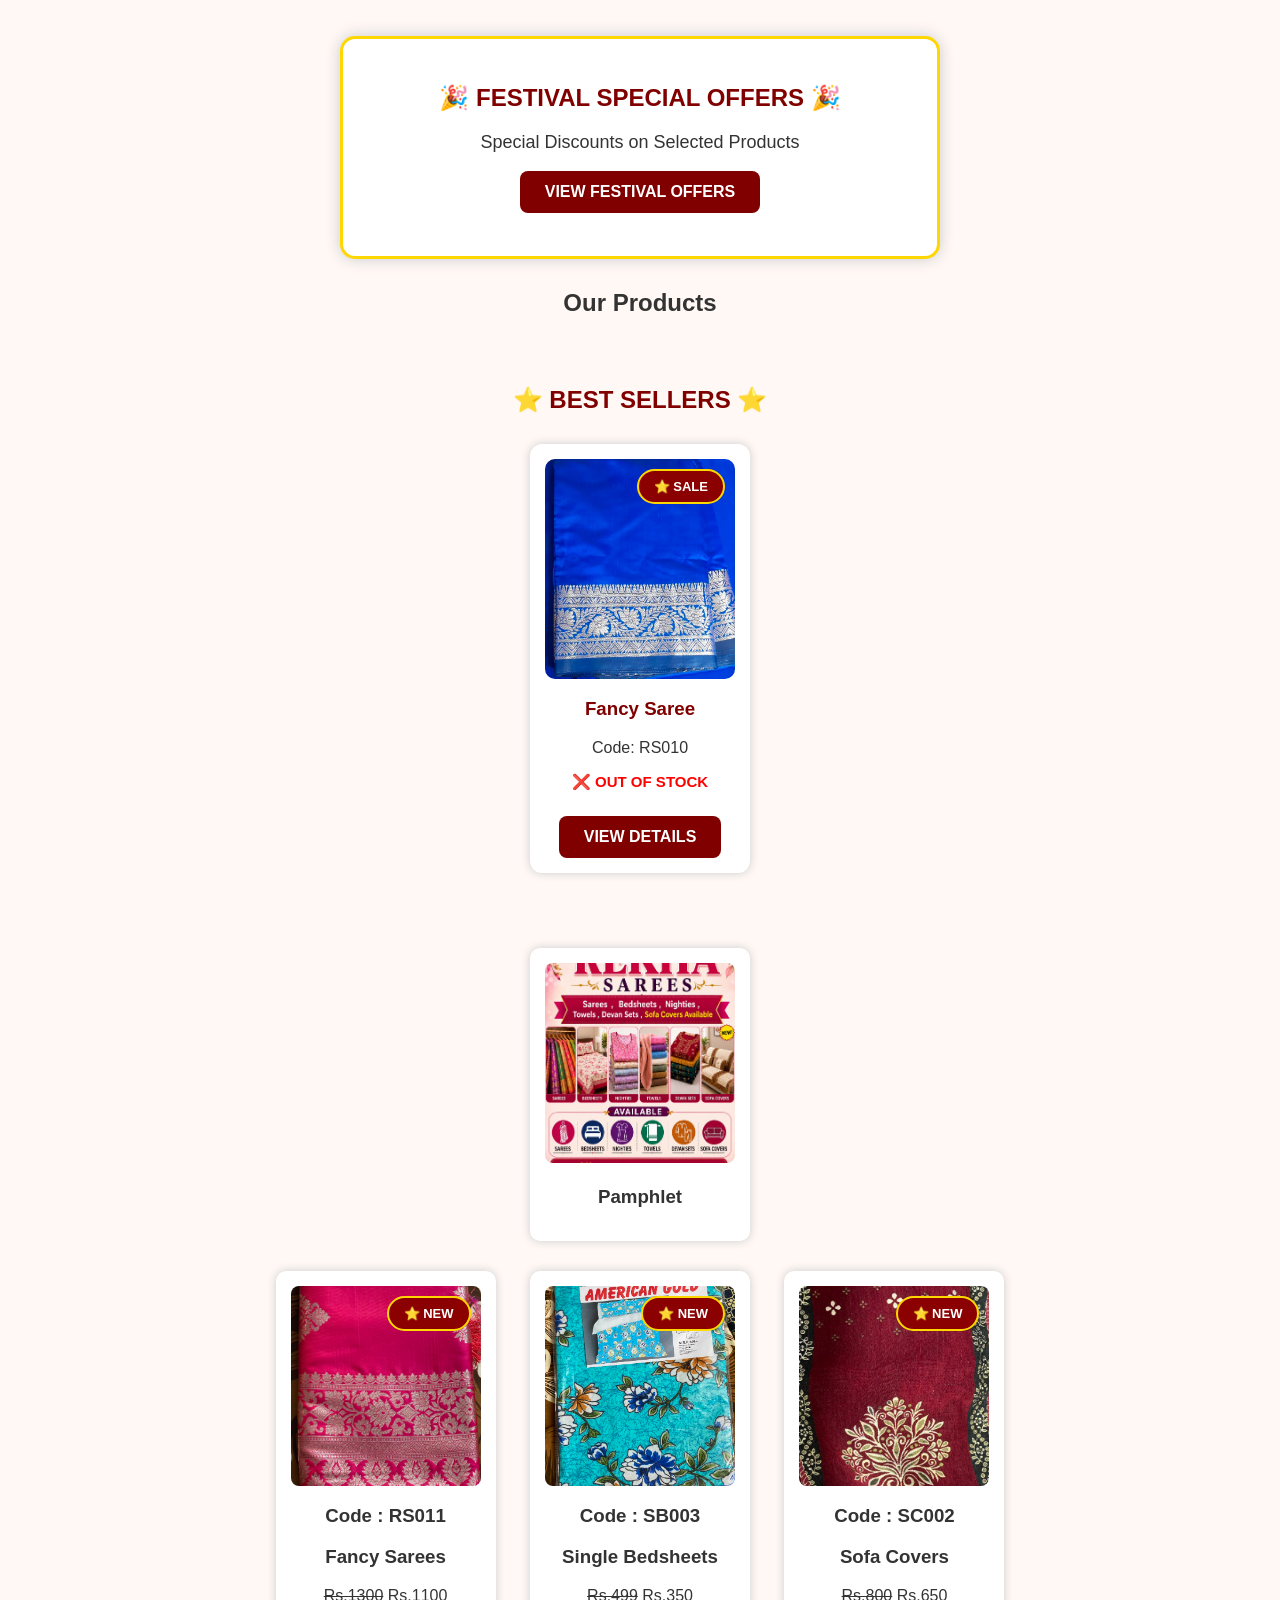
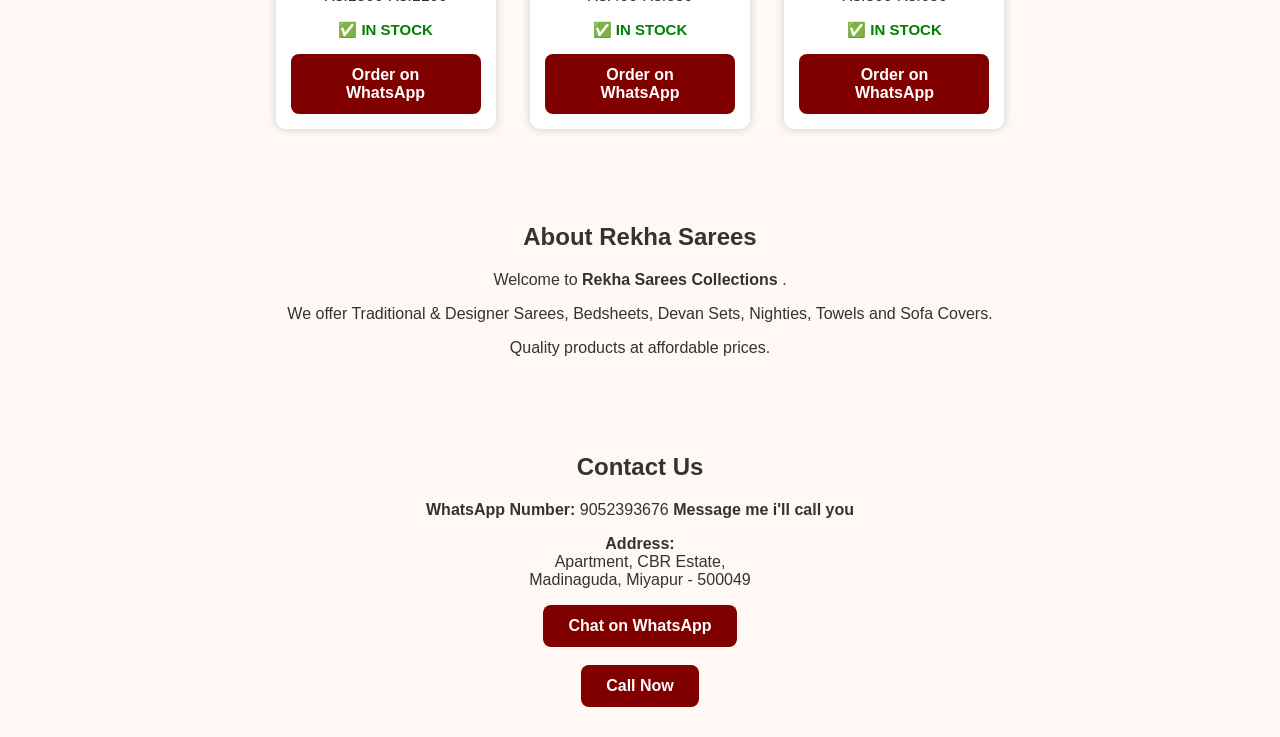
==== commit c6449579: "Update index.html" ====
--- a/index.html
+++ b/index.html
@@ -492,7 +492,7 @@
    position: fixed;
    right: 5px;
    left: auto;
-   bottom: 500px;
+   bottom: 400px;
    background-color: #25D366;
    color: white;
    padding: 15px 25px;
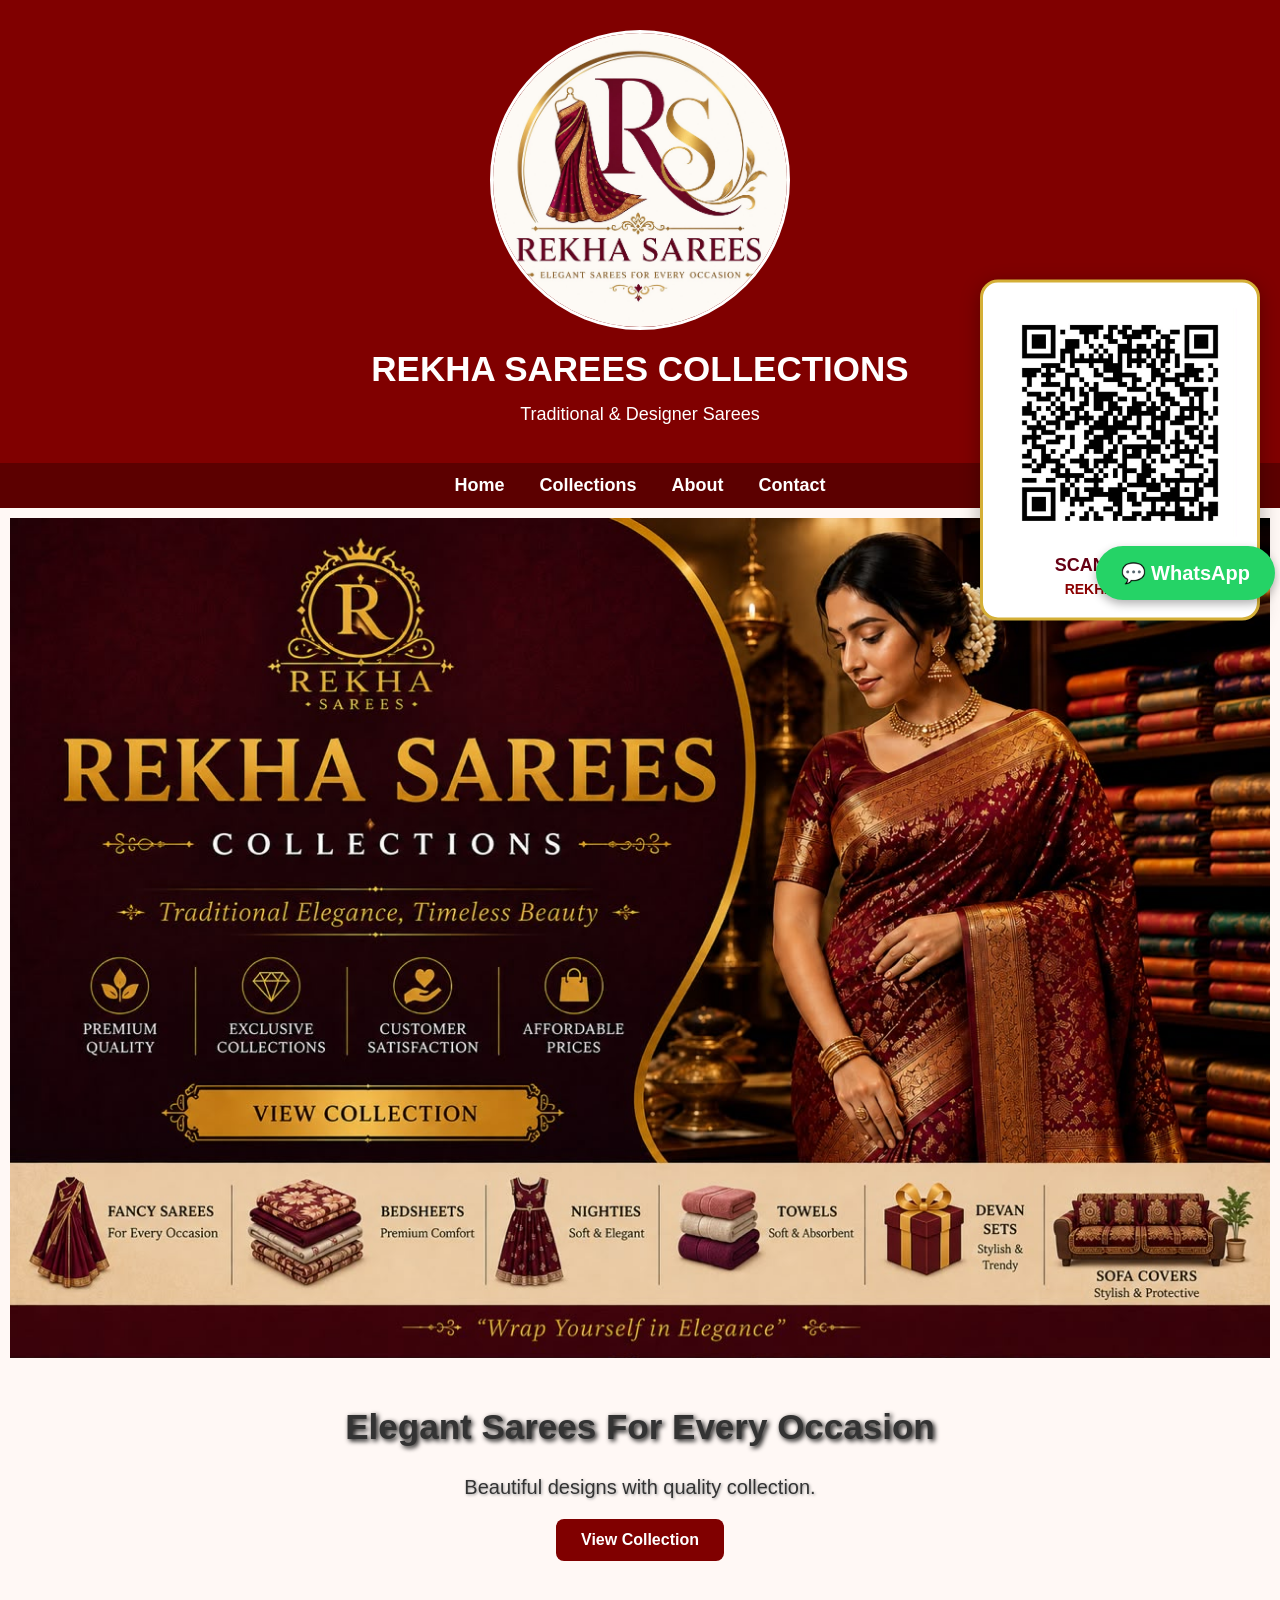
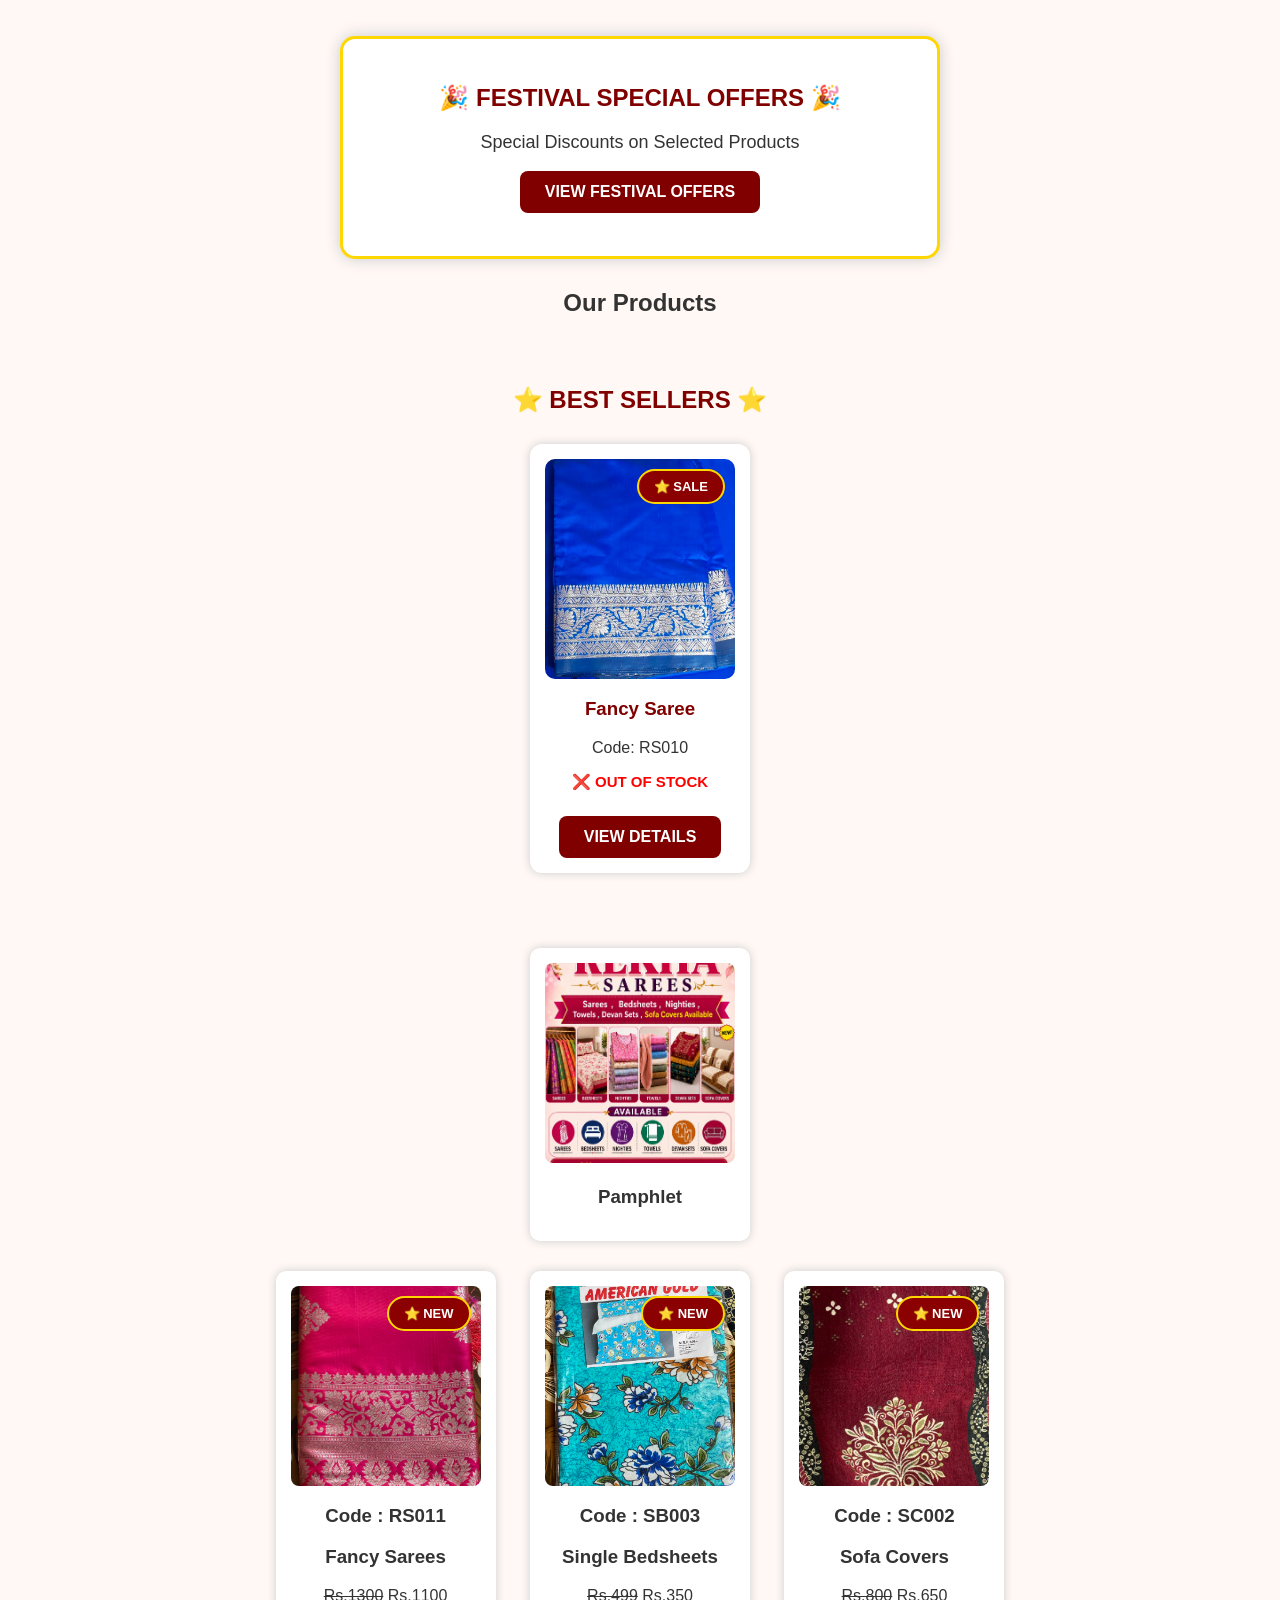
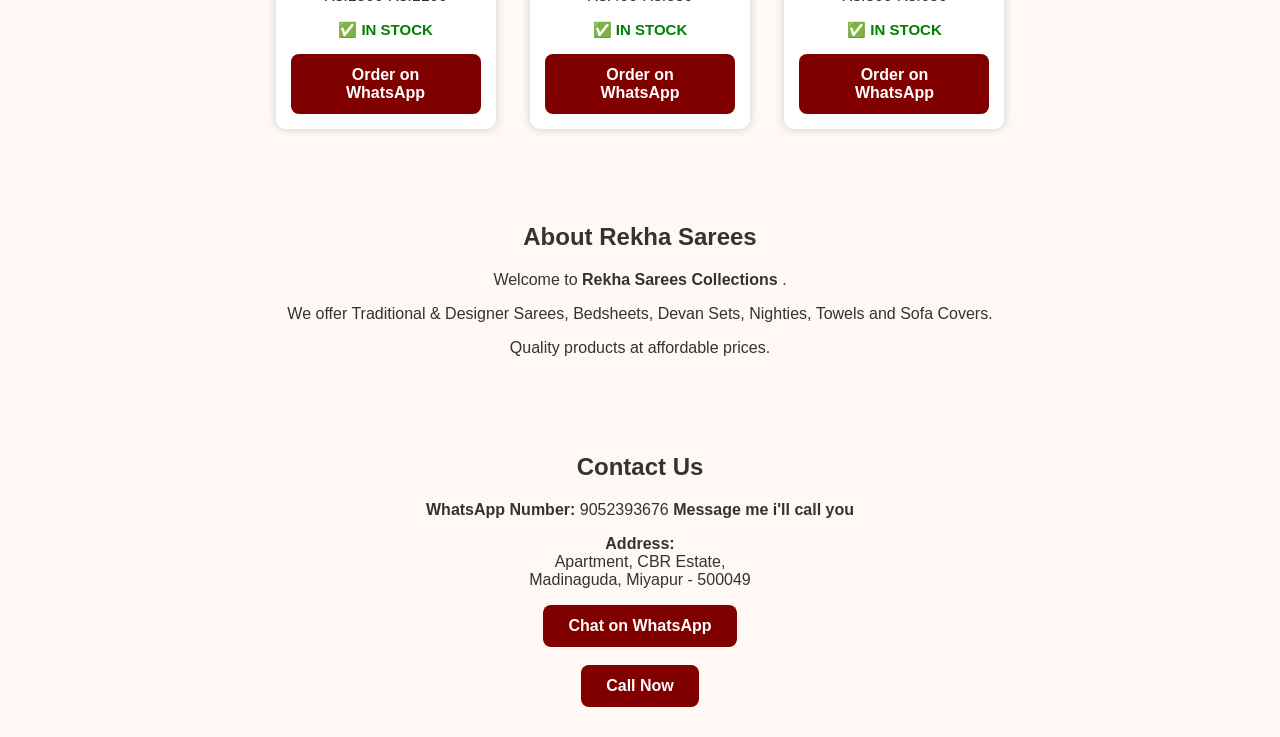
==== commit 3566702d: "Update index.html" ====
--- a/index.html
+++ b/index.html
@@ -492,7 +492,7 @@
    position: fixed;
    right: 5px;
    left: auto;
-   bottom: 400px;
+   bottom: 300px;
    background-color: #25D366;
    color: white;
    padding: 15px 25px;
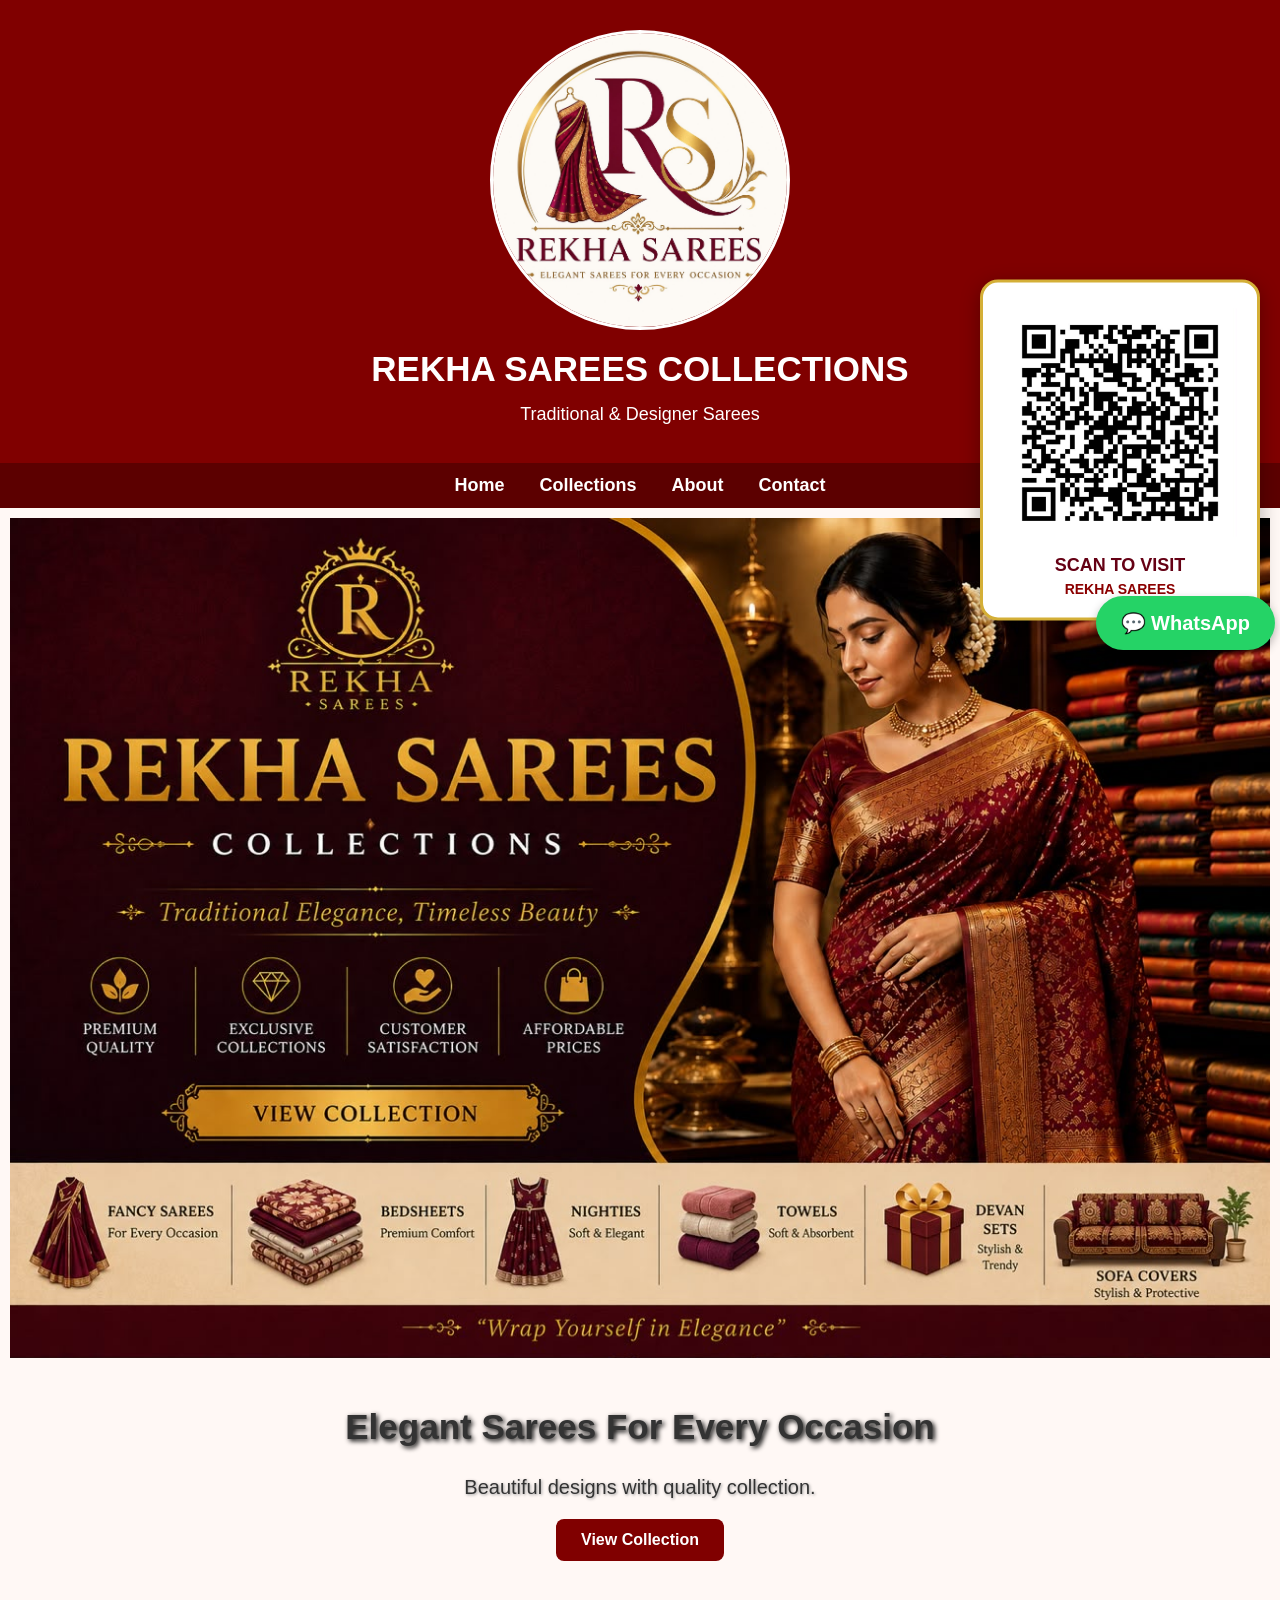
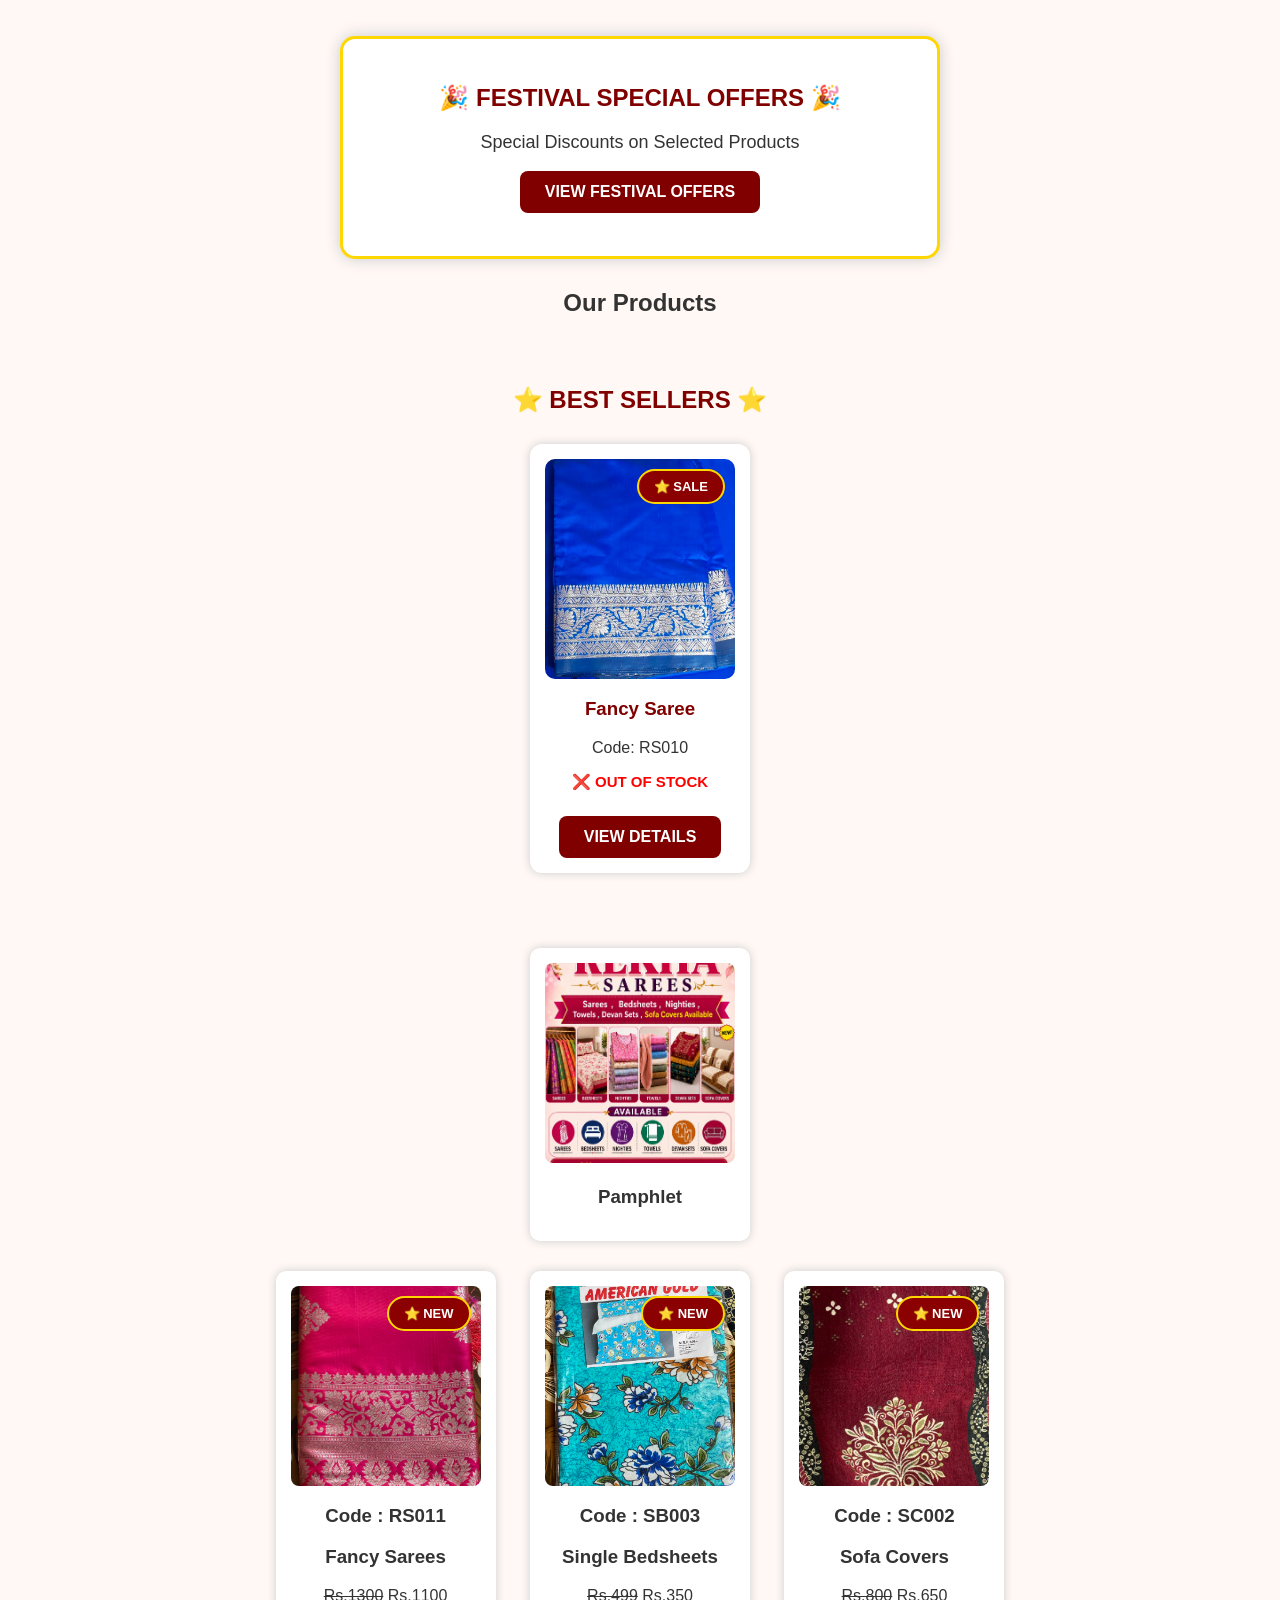
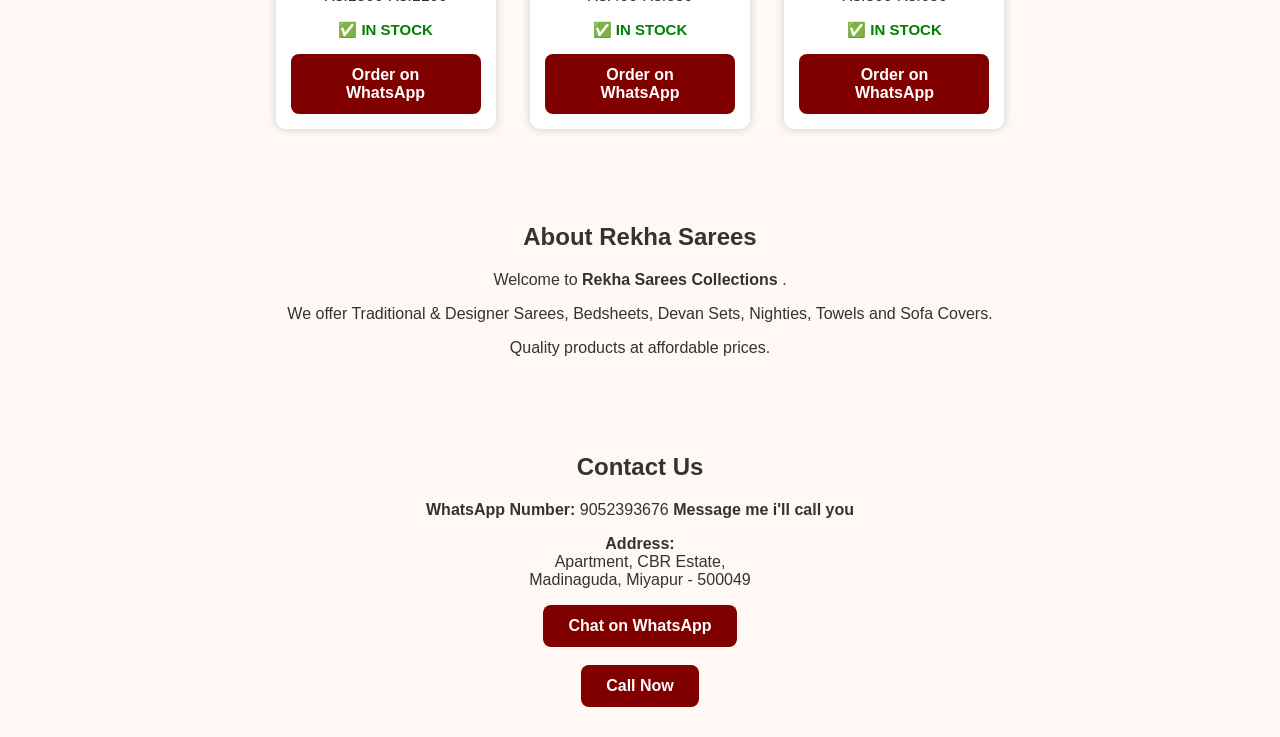
==== commit 0cc95322: "Update index.html" ====
--- a/index.html
+++ b/index.html
@@ -492,7 +492,7 @@
    position: fixed;
    right: 5px;
    left: auto;
-   bottom: 300px;
+   bottom: 250px;
    background-color: #25D366;
    color: white;
    padding: 15px 25px;
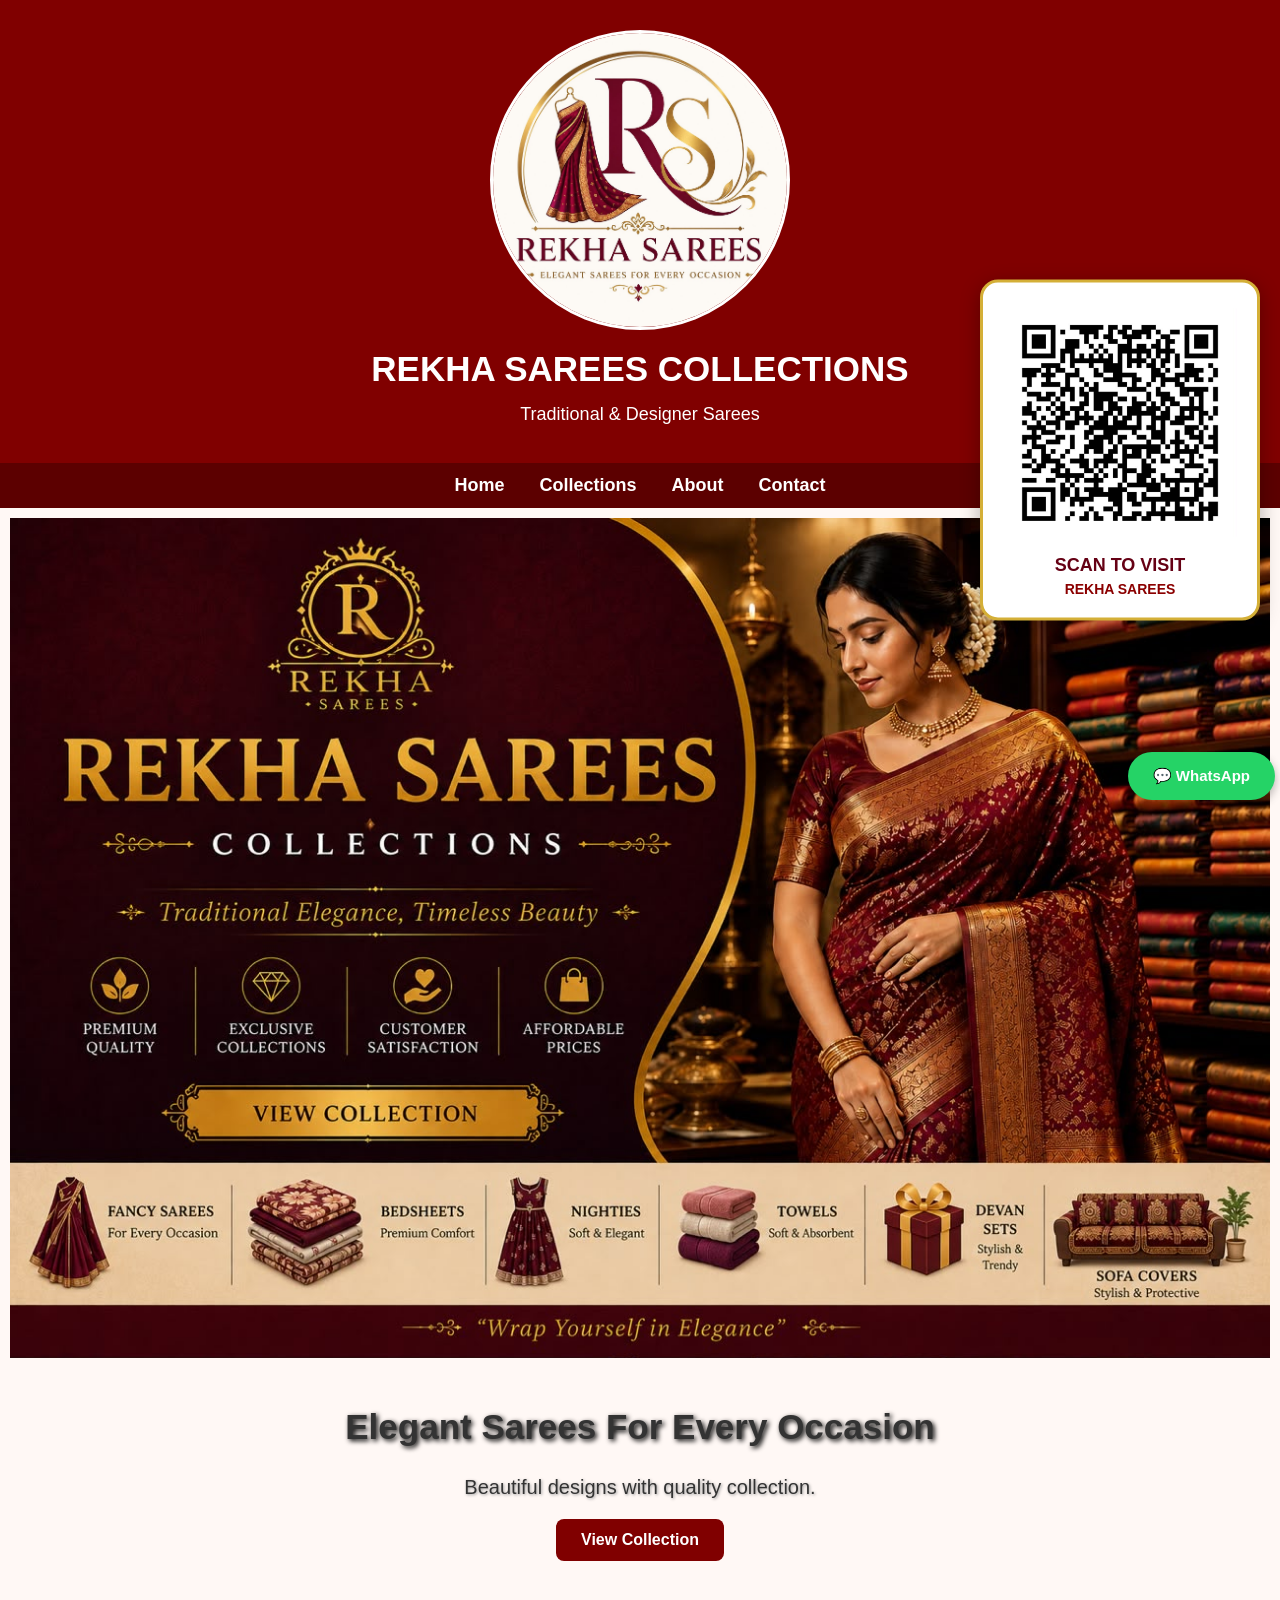
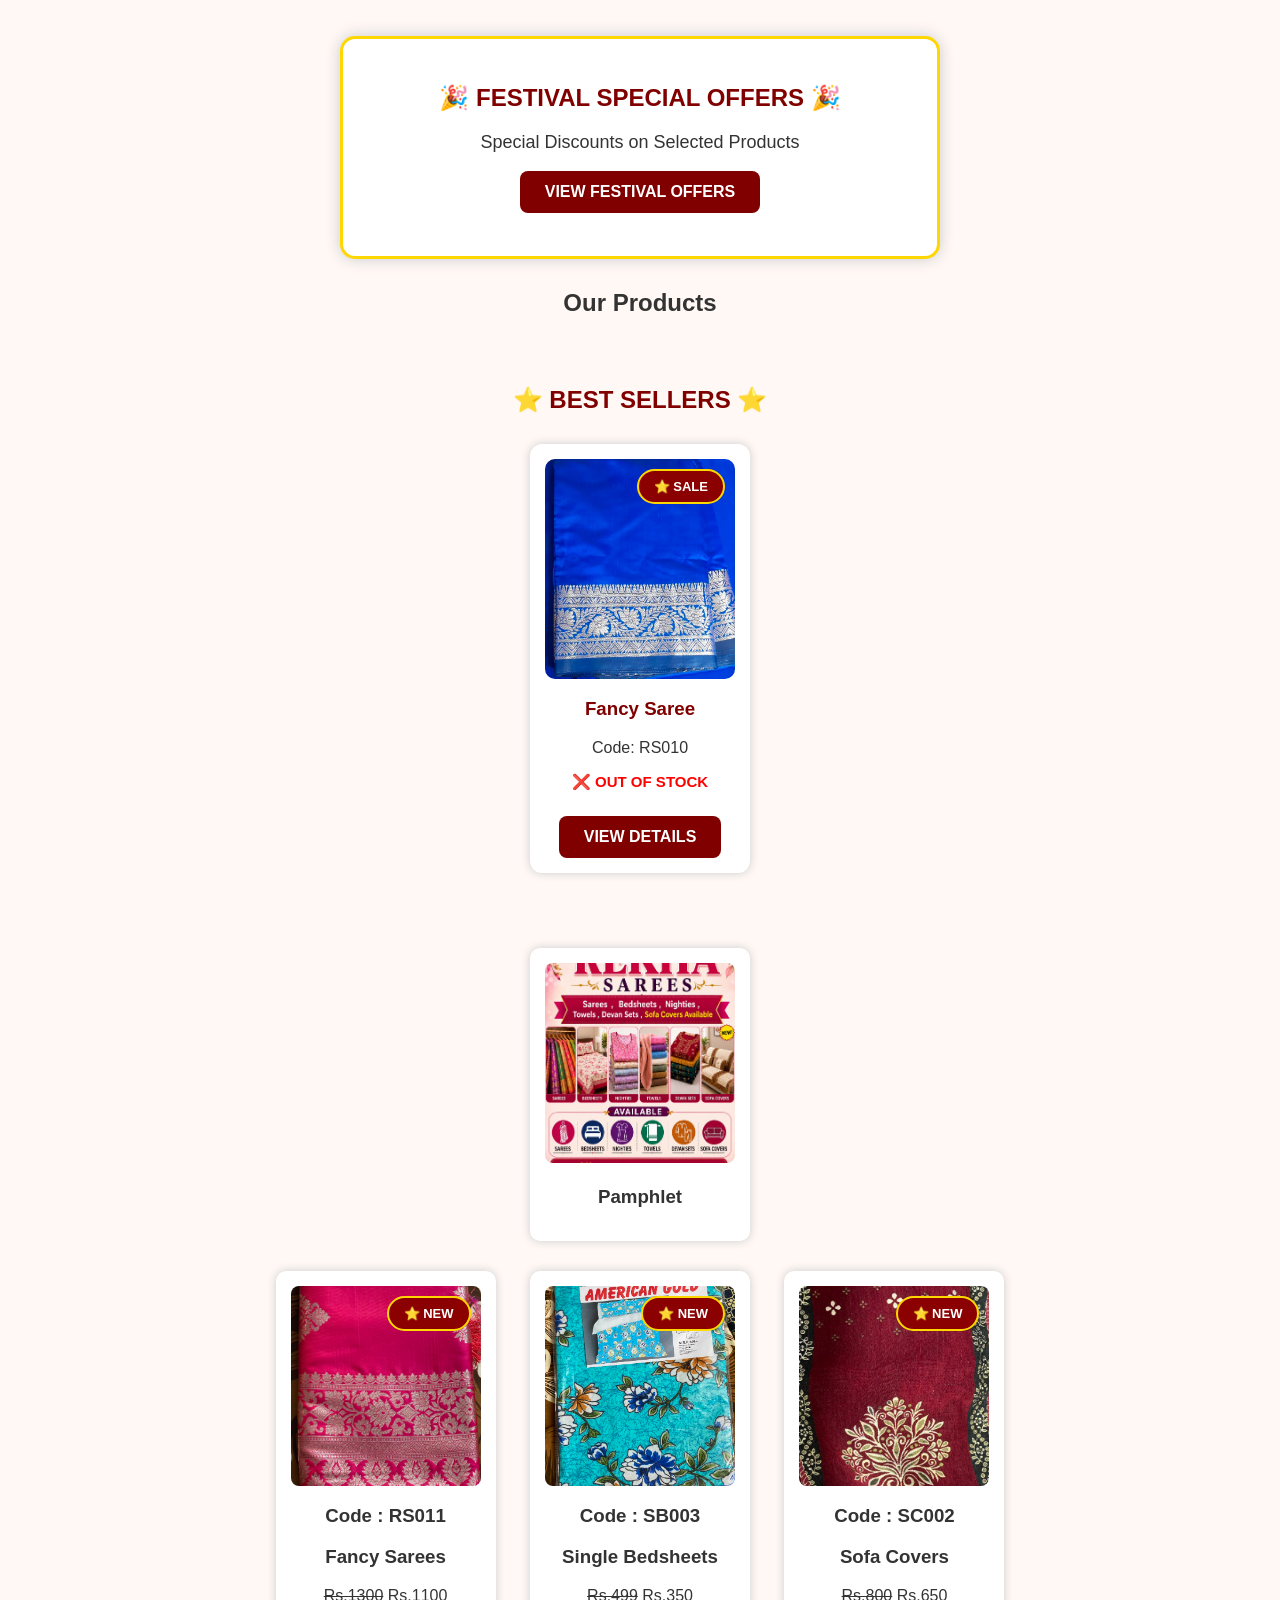
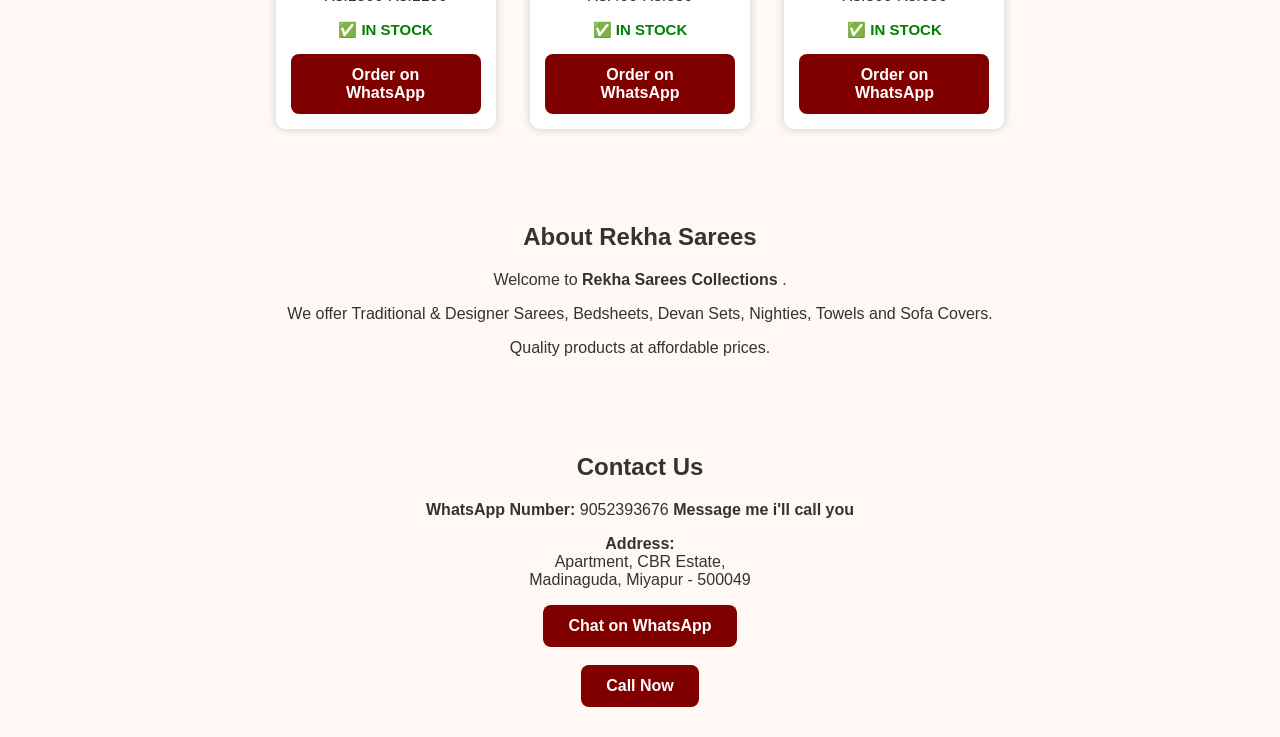
==== commit b34a0dec: "Update index.html" ====
--- a/index.html
+++ b/index.html
@@ -492,14 +492,14 @@
    position: fixed;
    right: 5px;
    left: auto;
-   bottom: 250px;
+   bottom: 100px;
    background-color: #25D366;
    color: white;
    padding: 15px 25px;
    border-radius: 30px;
    text-decoration: none;
    font-family: Arial, sans-serif;
-   font-size: 20px;
+   font-size: 15px;
    font-weight: bold;
    box-shadow: 0 4px 10px rgba(0,0,0,0.3);
    z-index: 99999999;">
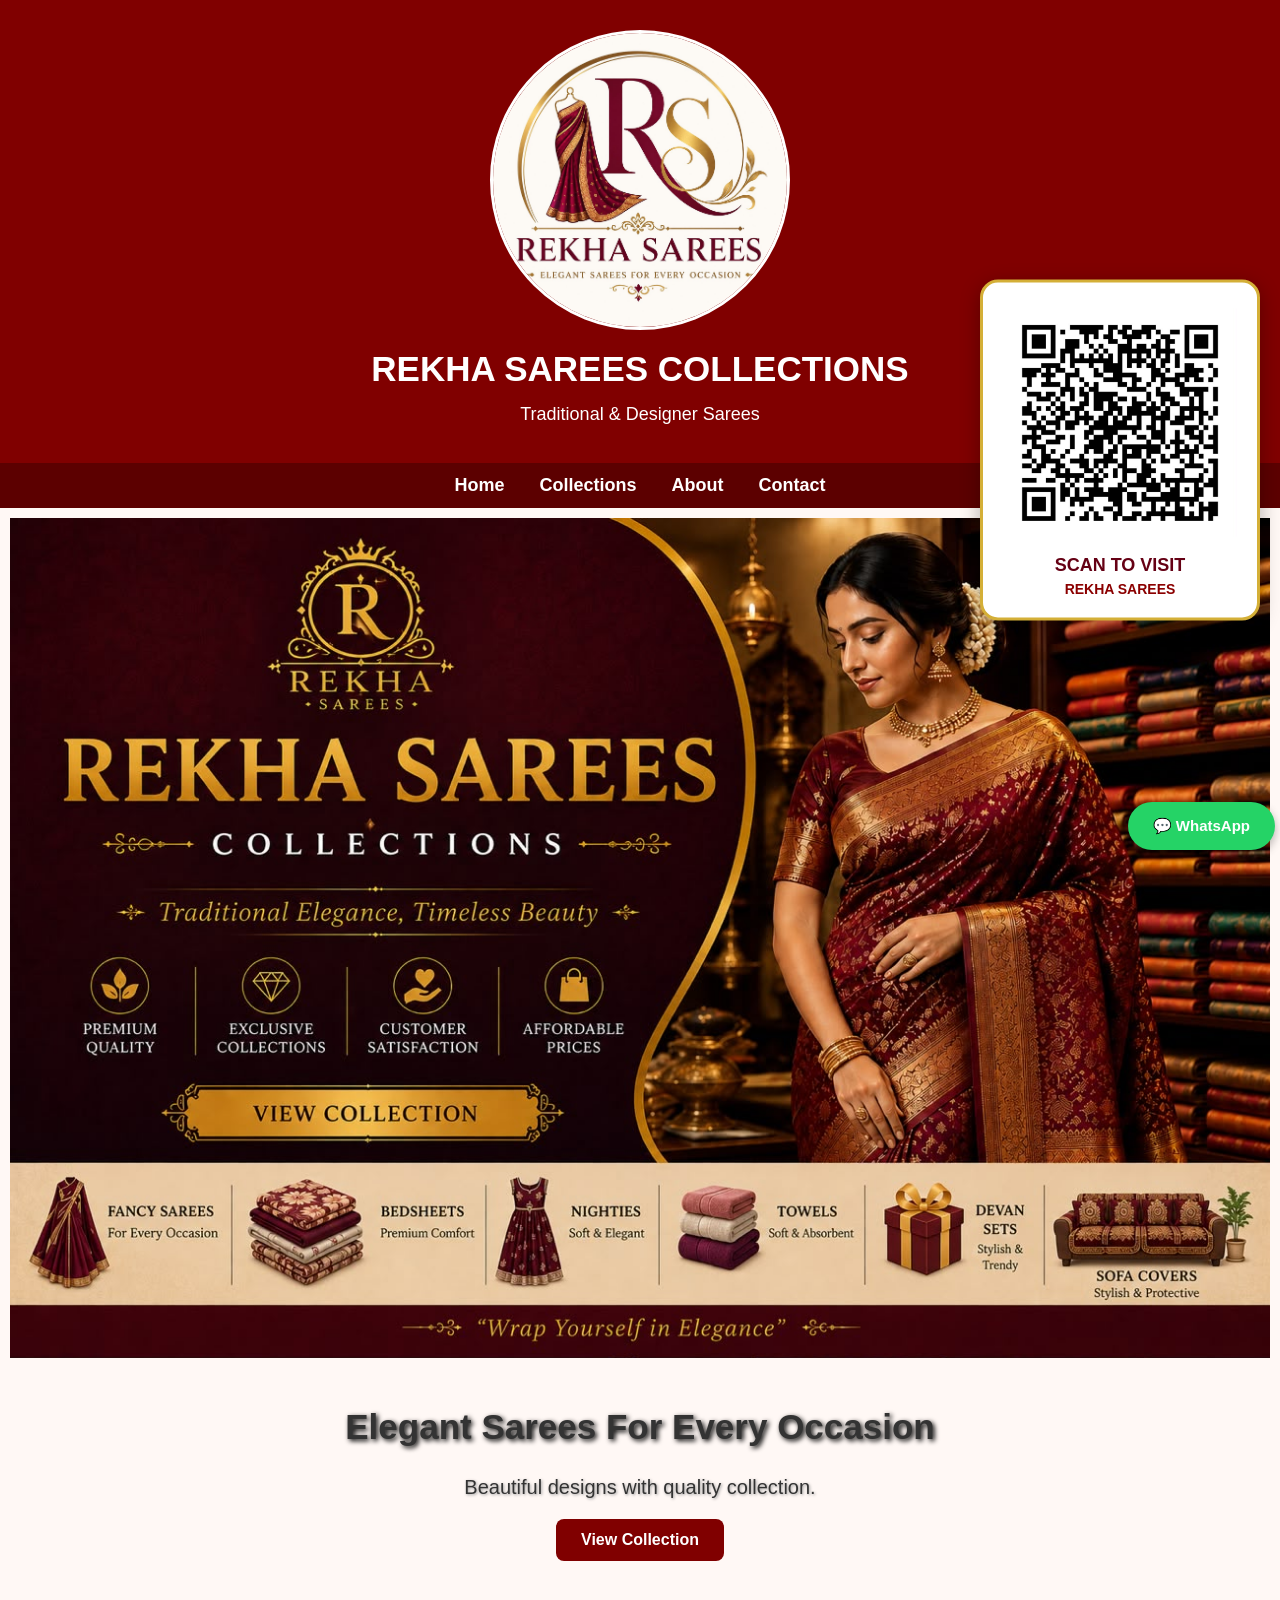
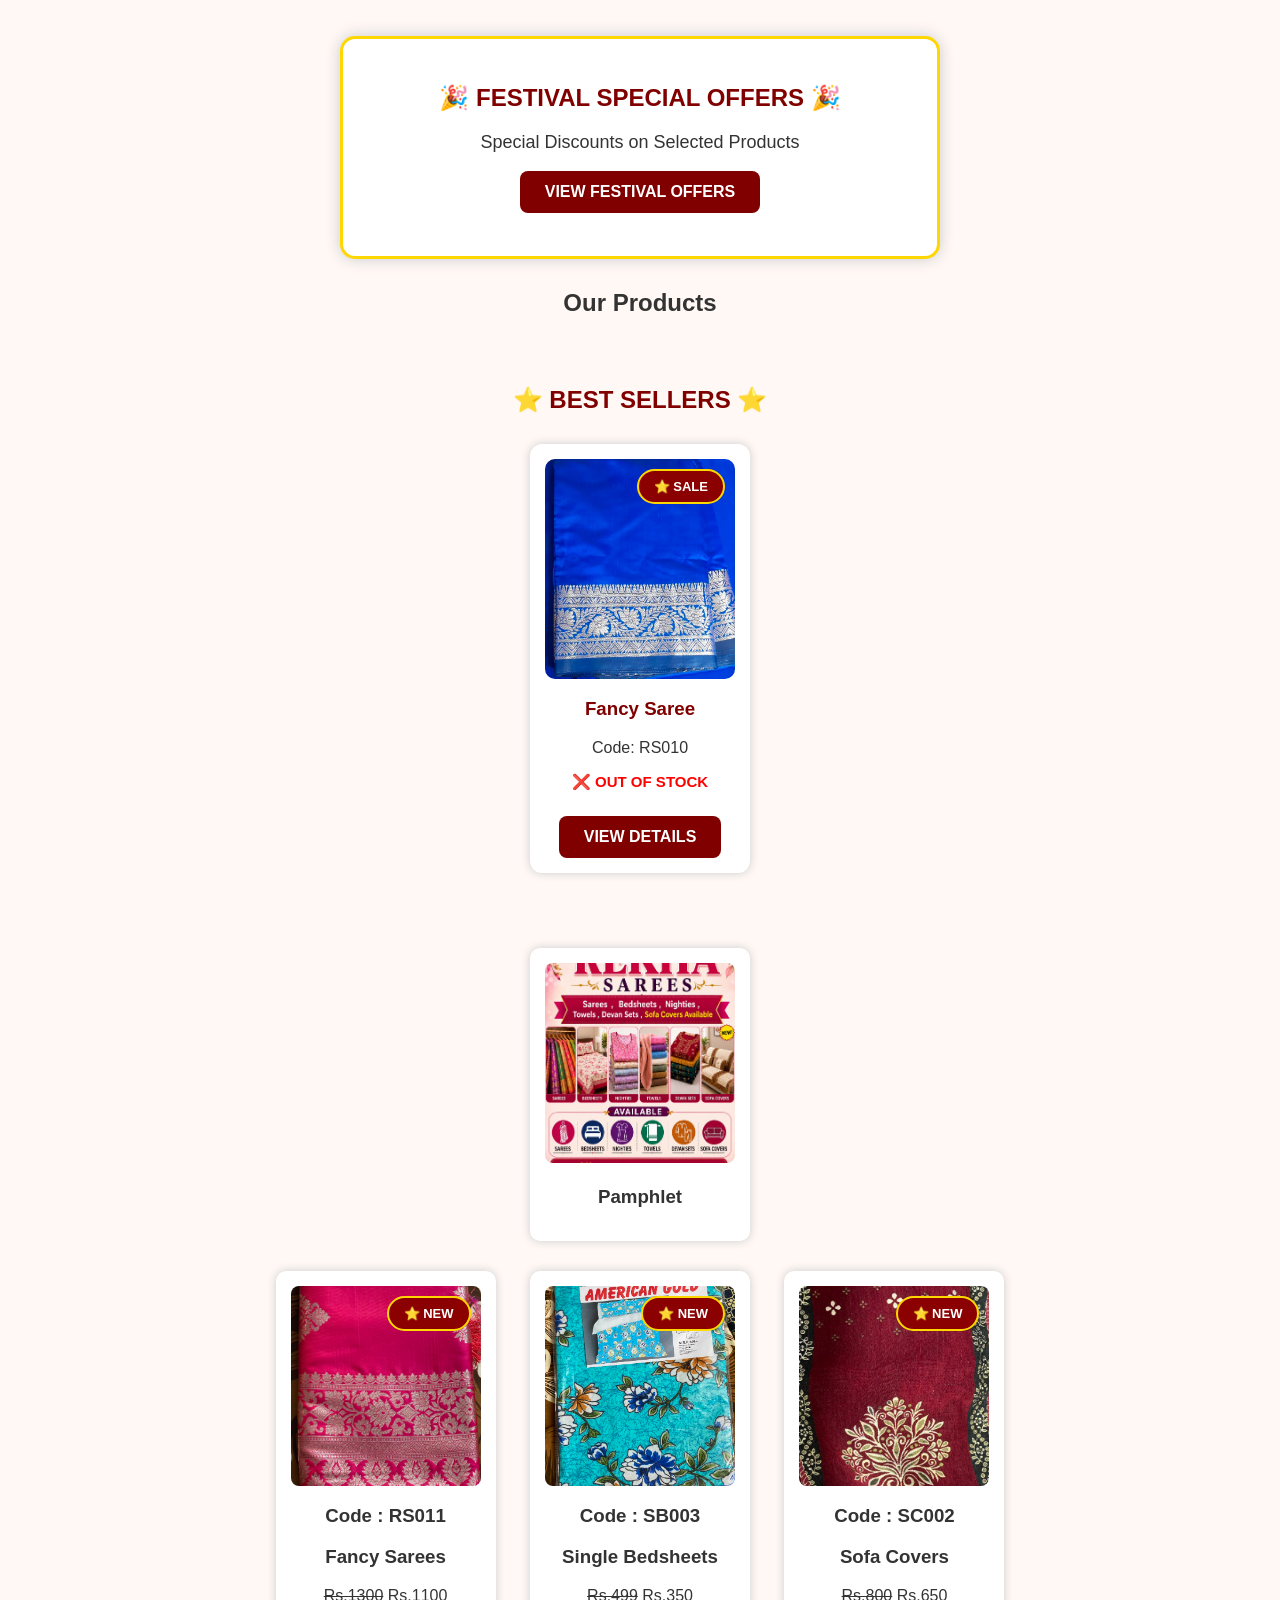
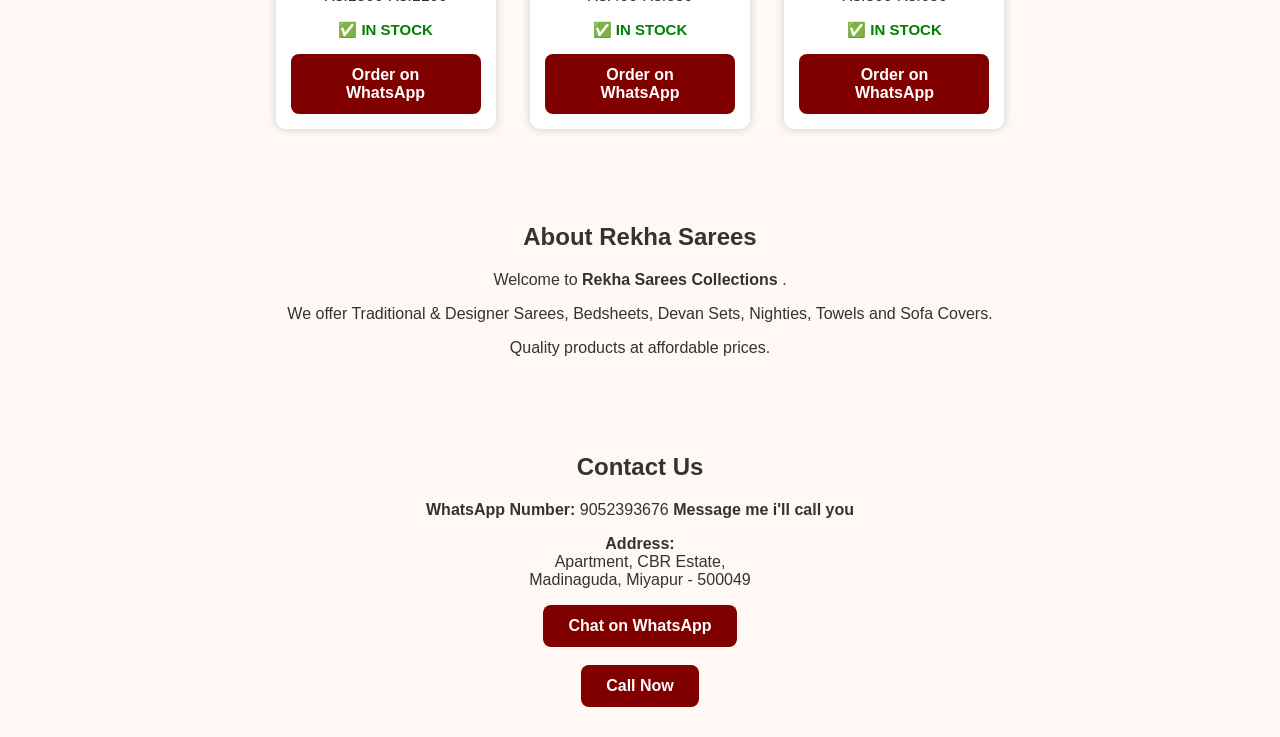
==== commit 937f4f45: "Update index.html" ====
--- a/index.html
+++ b/index.html
@@ -492,7 +492,7 @@
    position: fixed;
    right: 5px;
    left: auto;
-   bottom: 100px;
+   bottom: 50px;
    background-color: #25D366;
    color: white;
    padding: 15px 25px;
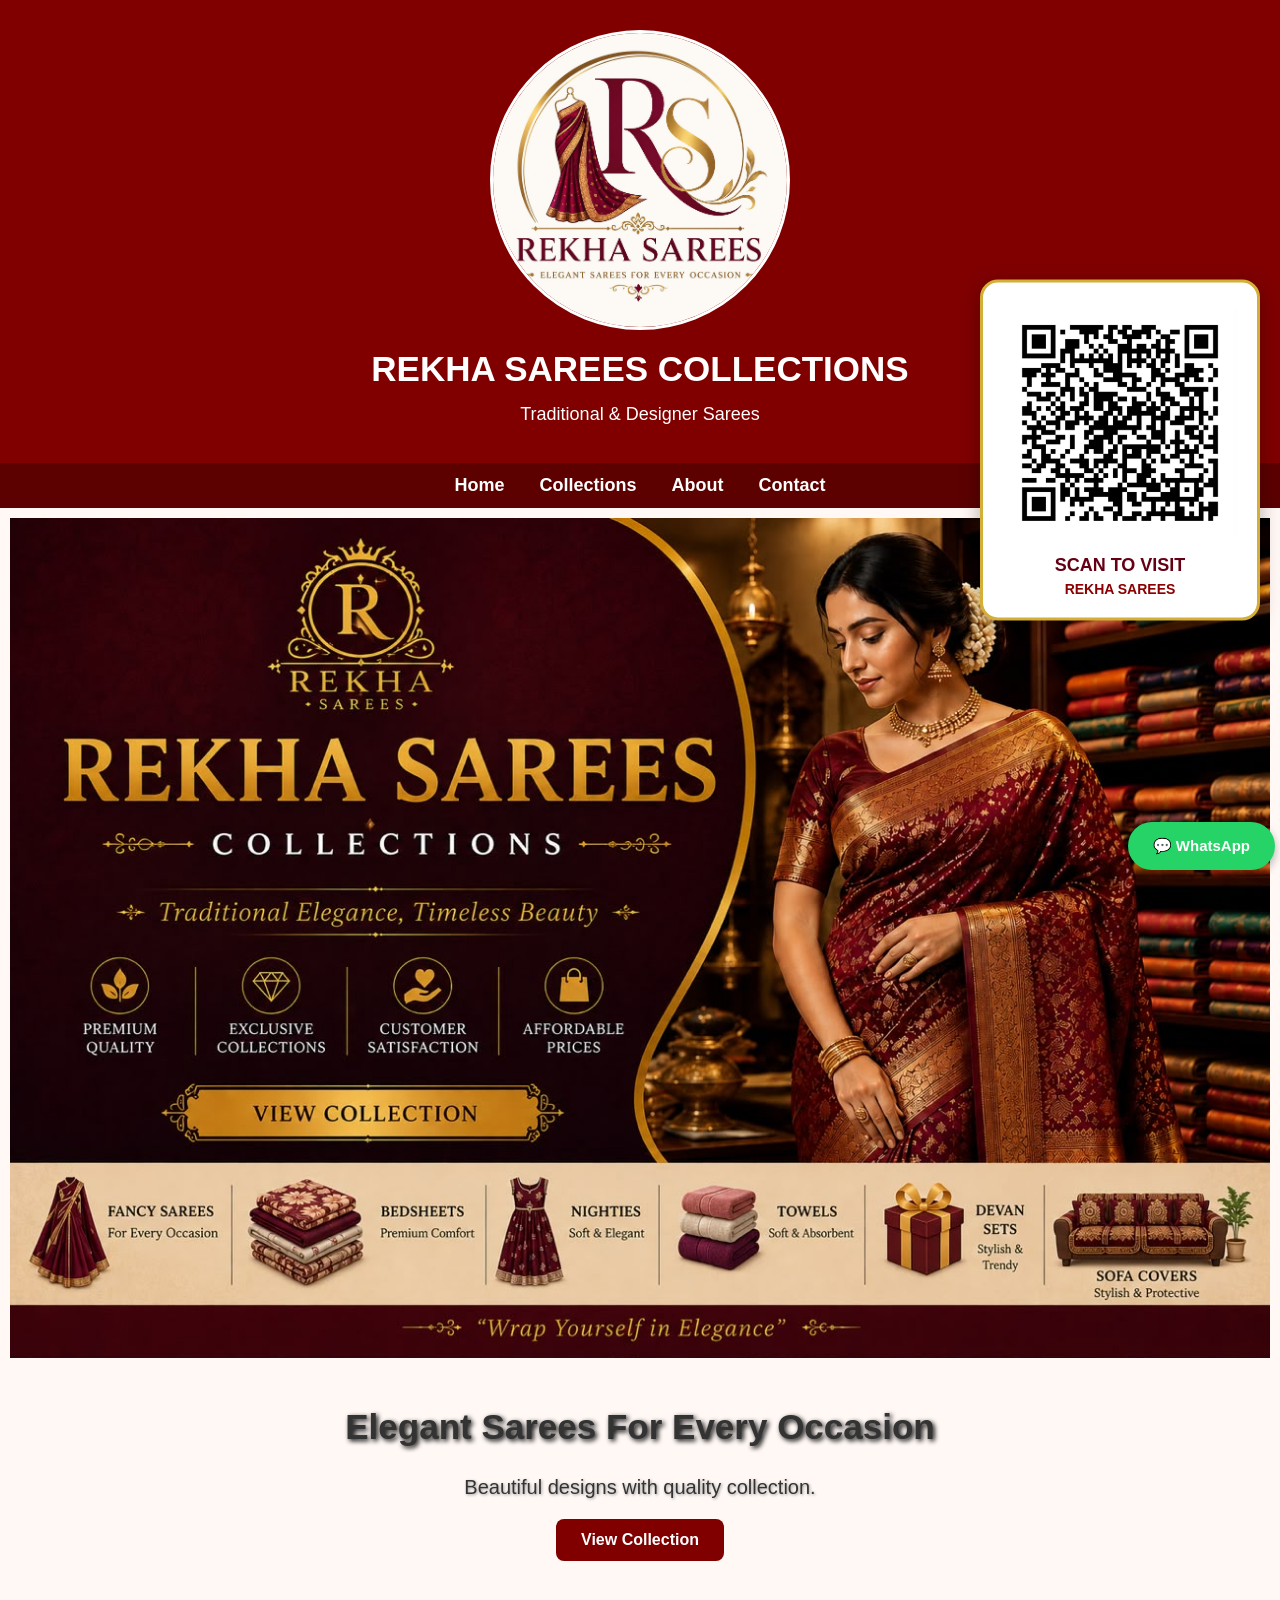
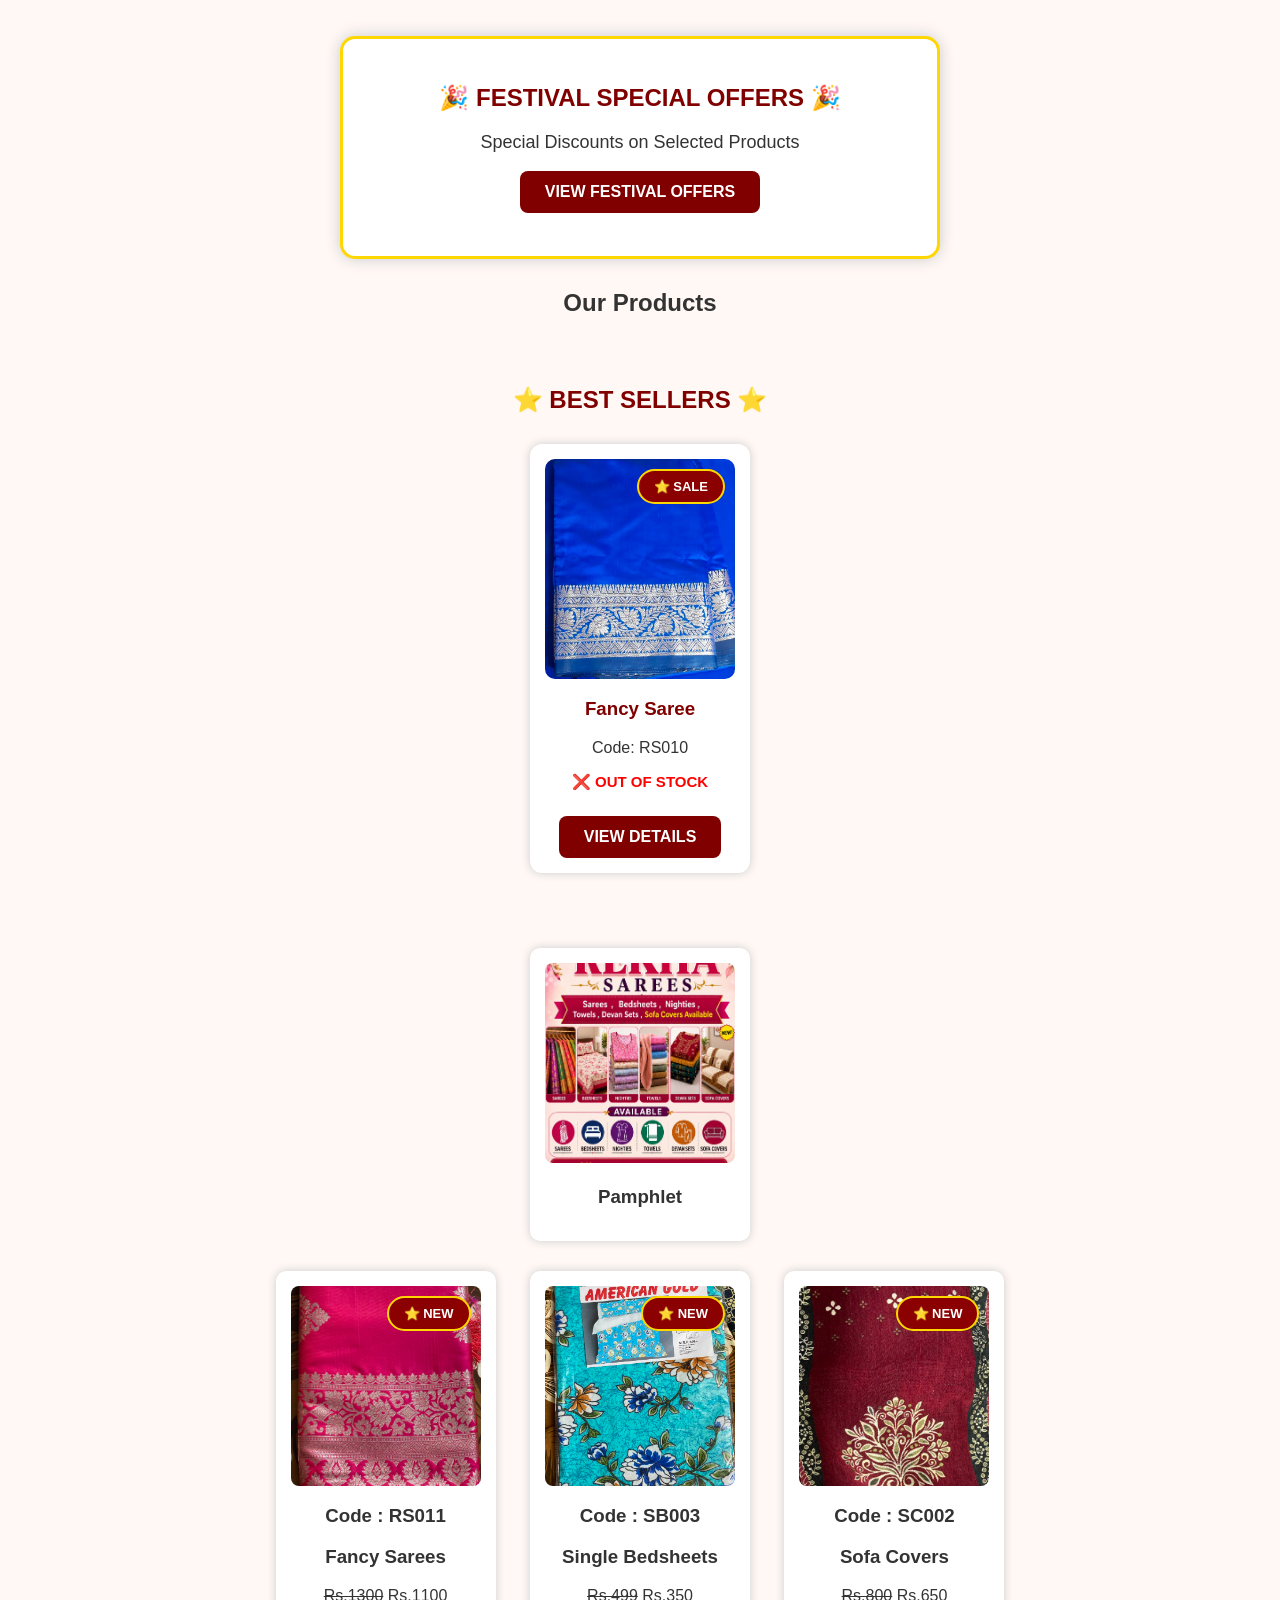
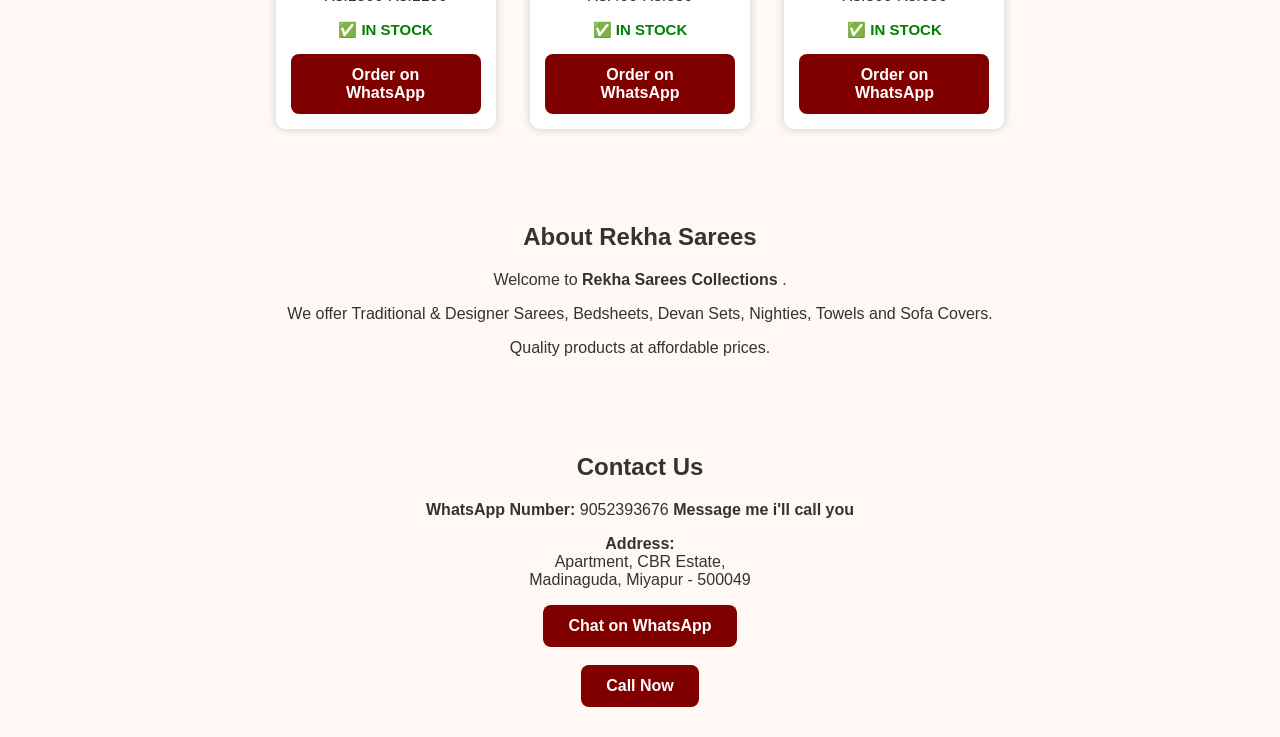
==== commit 0c309034: "Update index.html" ====
--- a/index.html
+++ b/index.html
@@ -492,7 +492,7 @@
    position: fixed;
    right: 5px;
    left: auto;
-   bottom: 50px;
+   bottom: 30px;
    background-color: #25D366;
    color: white;
    padding: 15px 25px;
